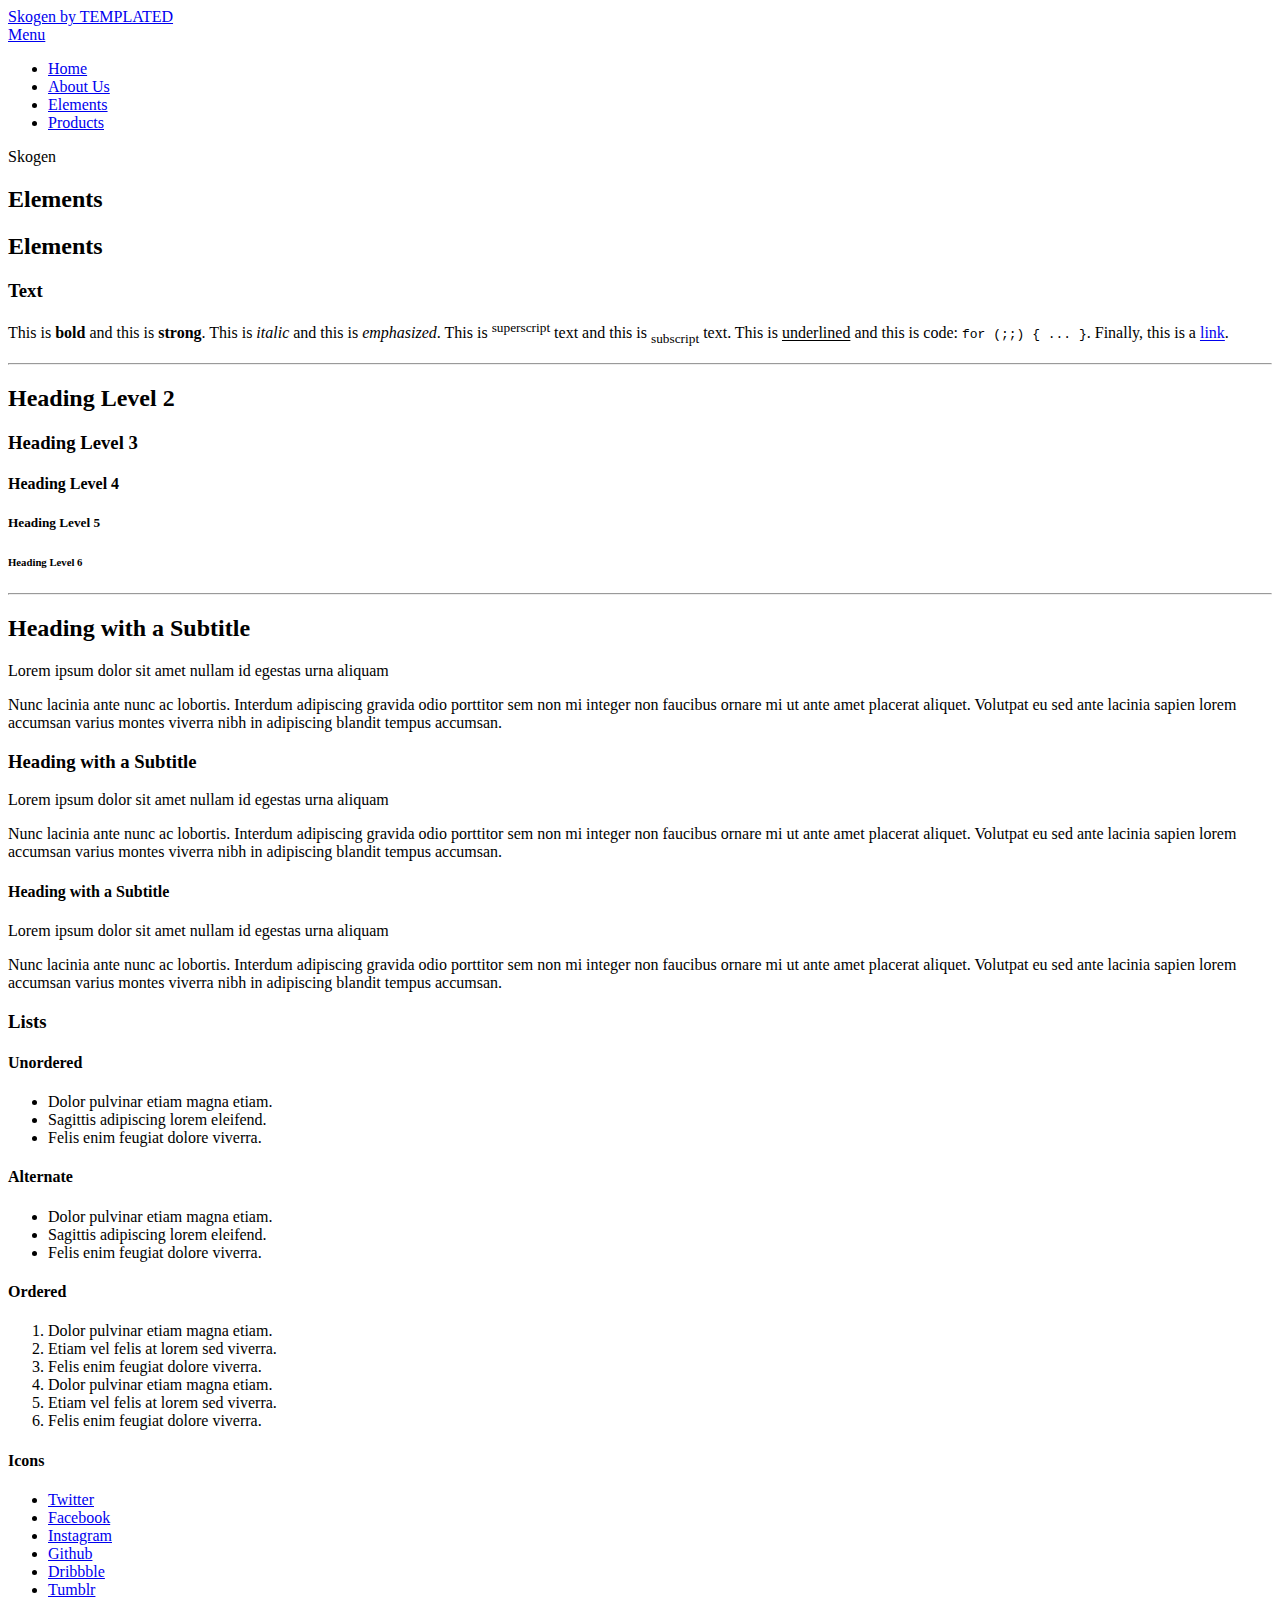
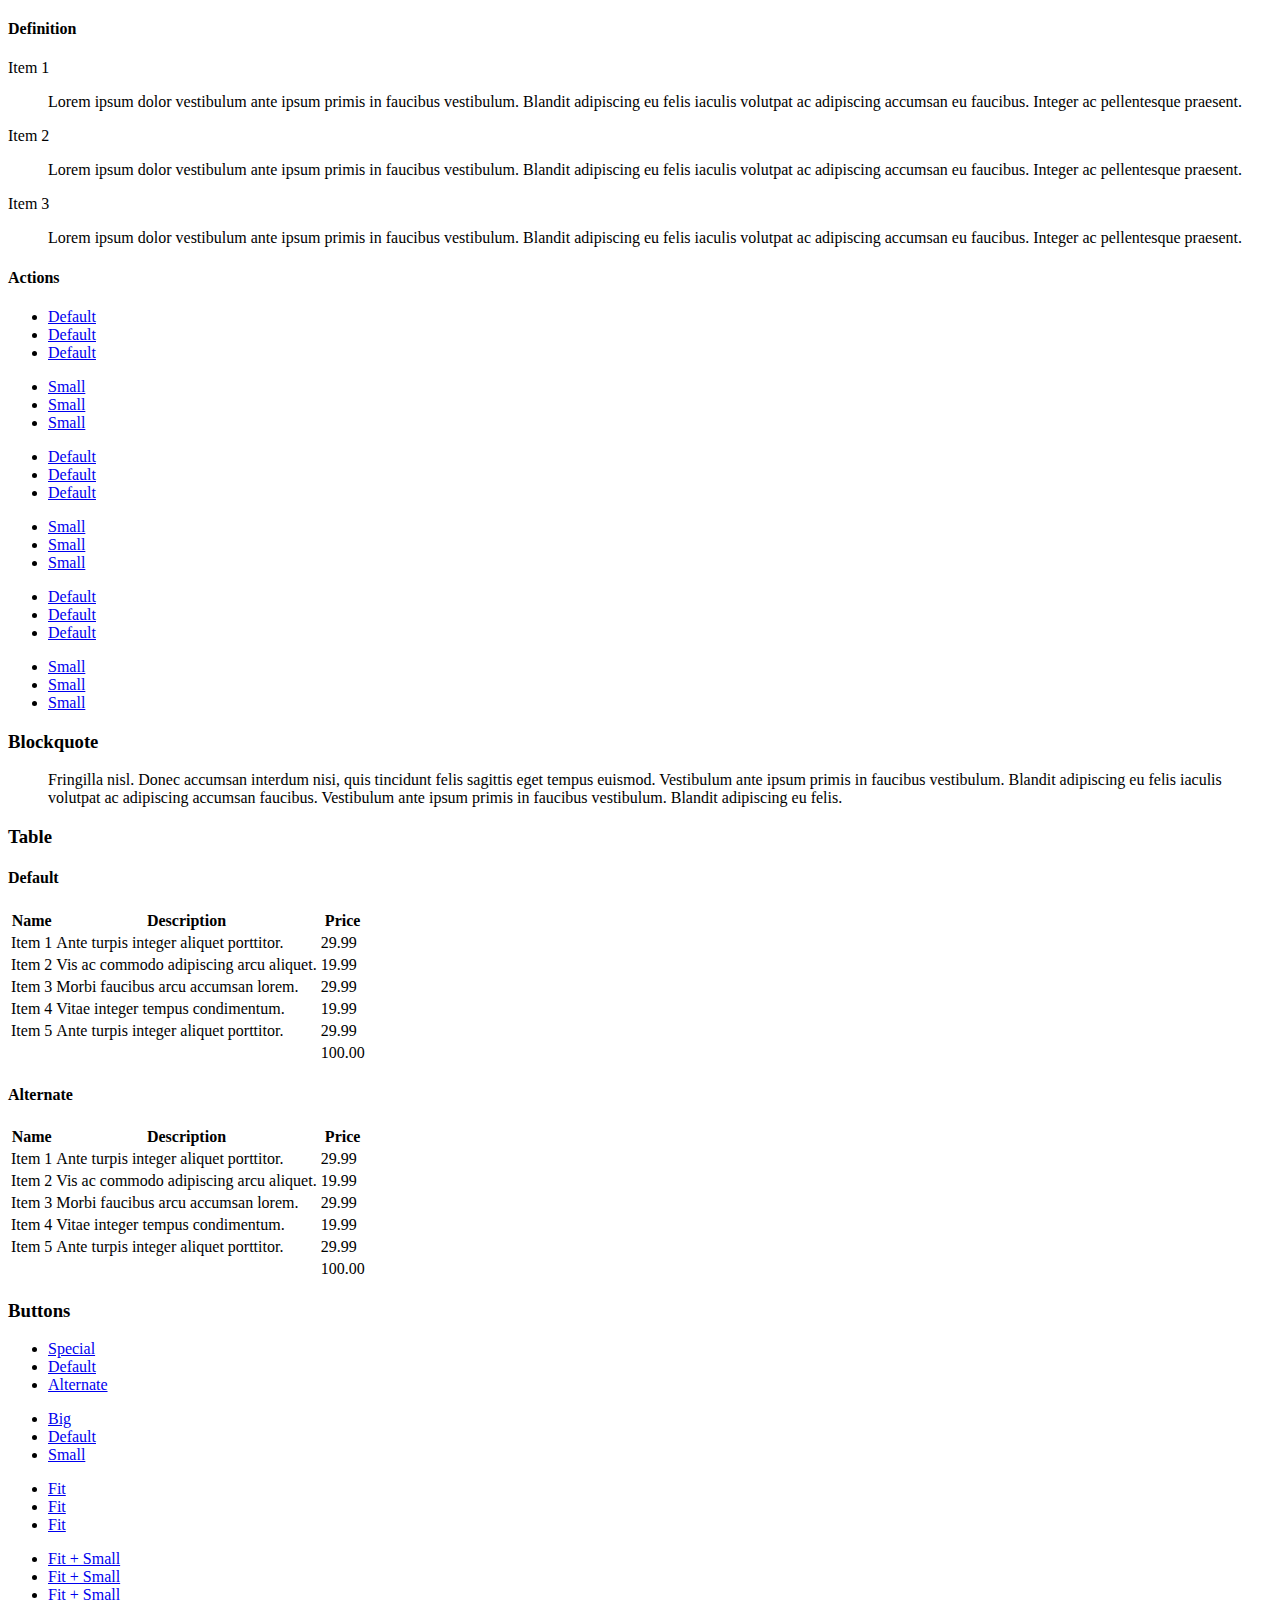
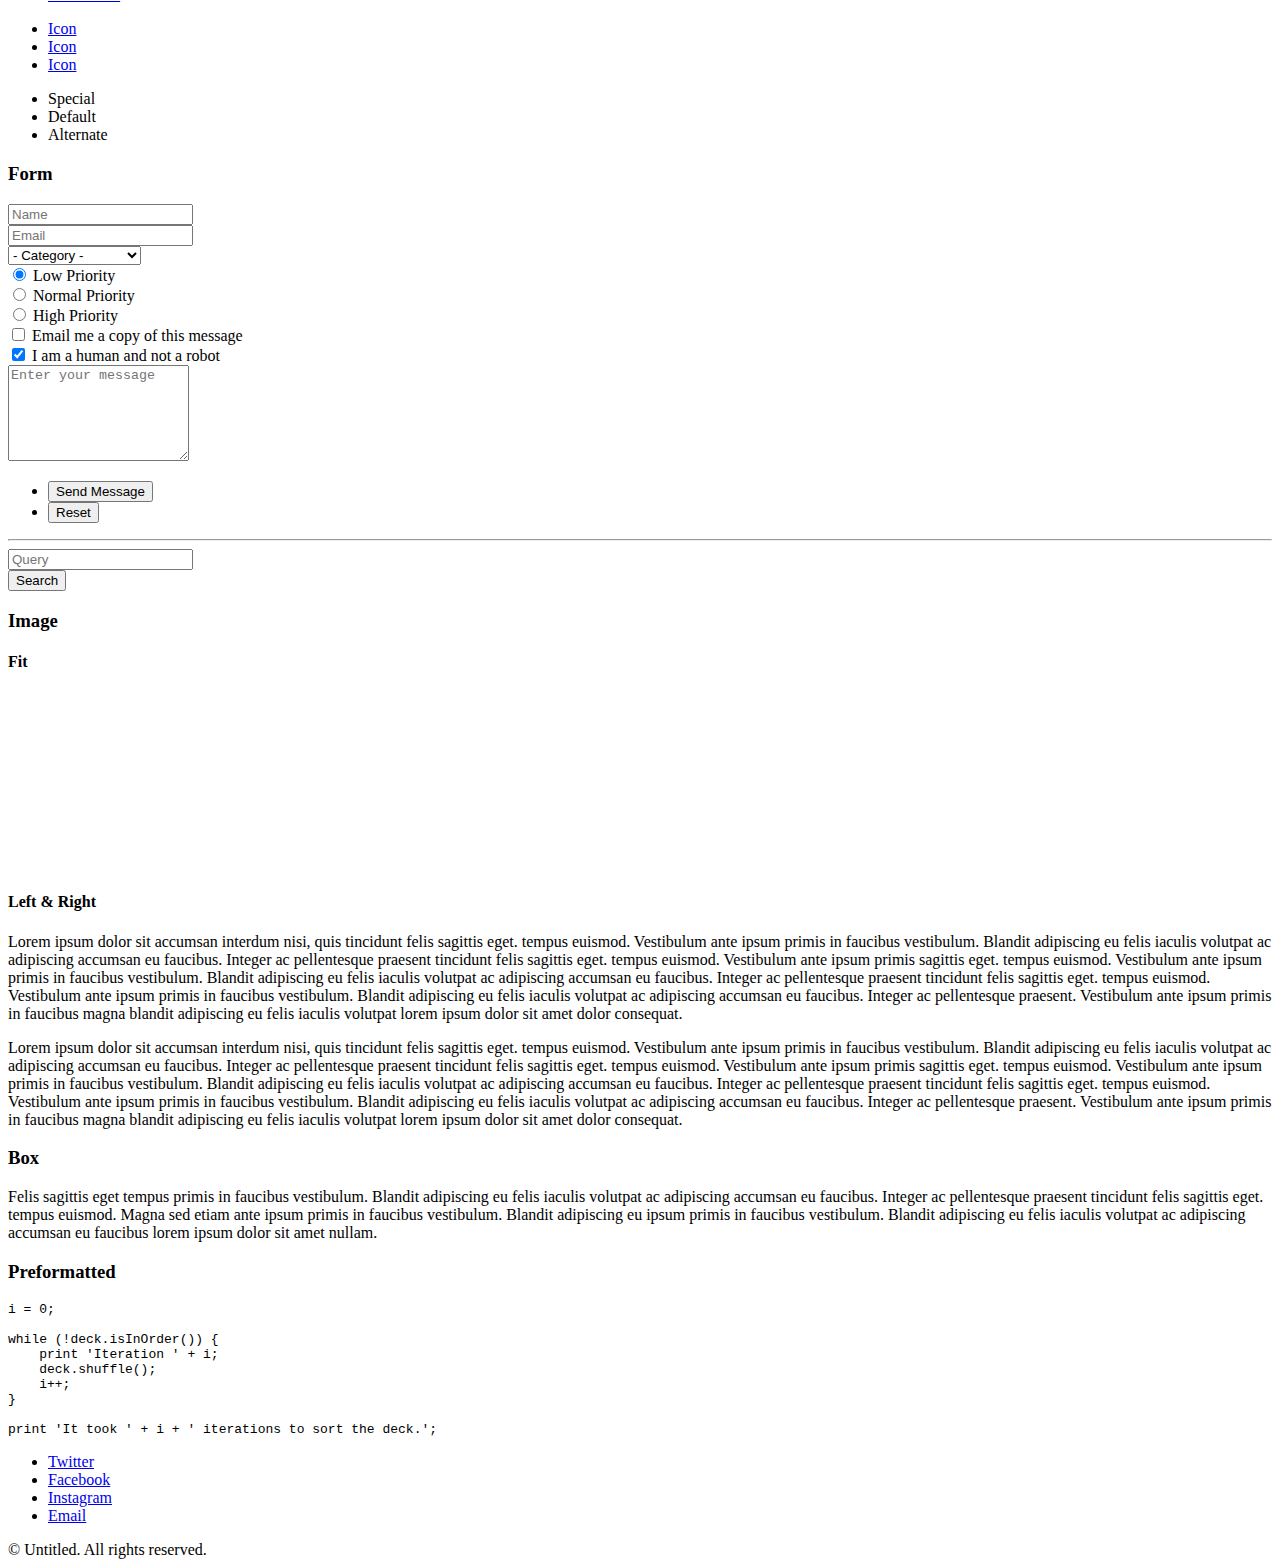
==== elements.html @ 402d73d9 "Add files via upload" ====
<!DOCTYPE HTML>

<html>
	<head>
		<title>Elements</title>
		<meta charset="utf-8" />
		<meta name="viewport" content="width=device-width, initial-scale=1" />
		<link rel="stylesheet" href="assets/css/main.css" />
	</head>
	<body class="subpage">

		<!-- Header -->
			<header id="header">
				<div class="logo"><a href="myFunSite.html">Skogen <span>by TEMPLATED</span></a></div>
				<a href="#menu">Menu</a>
			</header>

		<!-- Nav -->
		<nav id="menu">
			<ul class="links">
				<li><a href="myFunSite.html">Home</a></li>
				<li><a href="generic.html">About Us</a></li>
				<li><a href="elements.html">Elements</a></li>
				<li><a href="Products.html">Products</a></li>
			</ul>
		</nav>

		<!-- One -->
			<section id="One" class="wrapper style3">
				<div class="inner">
					<header class="align-center">
						<p>Skogen</p>
						<h2>Elements</h2>
					</header>
				</div>
			</section>

		<!-- Main -->
			<div id="main" class="container">

				<!-- Elements -->
					<h2 id="elements">Elements</h2>
					<div class="row 200%">
						<div class="6u 12u$(medium)">

							<!-- Text stuff -->
								<h3>Text</h3>
								<p>This is <b>bold</b> and this is <strong>strong</strong>. This is <i>italic</i> and this is <em>emphasized</em>.
								This is <sup>superscript</sup> text and this is <sub>subscript</sub> text.
								This is <u>underlined</u> and this is code: <code>for (;;) { ... }</code>.
								Finally, this is a <a href="#">link</a>.</p>
								<hr />
								<h2>Heading Level 2</h2>
								<h3>Heading Level 3</h3>
								<h4>Heading Level 4</h4>
								<h5>Heading Level 5</h5>
								<h6>Heading Level 6</h6>
								<hr />
								<header>
									<h2>Heading with a Subtitle</h2>
									<p>Lorem ipsum dolor sit amet nullam id egestas urna aliquam</p>
								</header>
								<p>Nunc lacinia ante nunc ac lobortis. Interdum adipiscing gravida odio porttitor sem non mi integer non faucibus ornare mi ut ante amet placerat aliquet. Volutpat eu sed ante lacinia sapien lorem accumsan varius montes viverra nibh in adipiscing blandit tempus accumsan.</p>
								<header>
									<h3>Heading with a Subtitle</h3>
									<p>Lorem ipsum dolor sit amet nullam id egestas urna aliquam</p>
								</header>
								<p>Nunc lacinia ante nunc ac lobortis. Interdum adipiscing gravida odio porttitor sem non mi integer non faucibus ornare mi ut ante amet placerat aliquet. Volutpat eu sed ante lacinia sapien lorem accumsan varius montes viverra nibh in adipiscing blandit tempus accumsan.</p>
								<header>
									<h4>Heading with a Subtitle</h4>
									<p>Lorem ipsum dolor sit amet nullam id egestas urna aliquam</p>
								</header>
								<p>Nunc lacinia ante nunc ac lobortis. Interdum adipiscing gravida odio porttitor sem non mi integer non faucibus ornare mi ut ante amet placerat aliquet. Volutpat eu sed ante lacinia sapien lorem accumsan varius montes viverra nibh in adipiscing blandit tempus accumsan.</p>

							<!-- Lists -->
								<h3>Lists</h3>
								<div class="row">
									<div class="6u 12u$(small)">

										<h4>Unordered</h4>
										<ul>
											<li>Dolor pulvinar etiam magna etiam.</li>
											<li>Sagittis adipiscing lorem eleifend.</li>
											<li>Felis enim feugiat dolore viverra.</li>
										</ul>

										<h4>Alternate</h4>
										<ul class="alt">
											<li>Dolor pulvinar etiam magna etiam.</li>
											<li>Sagittis adipiscing lorem eleifend.</li>
											<li>Felis enim feugiat dolore viverra.</li>
										</ul>

									</div>
									<div class="6u$ 12u$(small)">

										<h4>Ordered</h4>
										<ol>
											<li>Dolor pulvinar etiam magna etiam.</li>
											<li>Etiam vel felis at lorem sed viverra.</li>
											<li>Felis enim feugiat dolore viverra.</li>
											<li>Dolor pulvinar etiam magna etiam.</li>
											<li>Etiam vel felis at lorem sed viverra.</li>
											<li>Felis enim feugiat dolore viverra.</li>
										</ol>

										<h4>Icons</h4>
										<ul class="icons">
											<li><a href="#" class="icon fa-twitter"><span class="label">Twitter</span></a></li>
											<li><a href="#" class="icon fa-facebook"><span class="label">Facebook</span></a></li>
											<li><a href="#" class="icon fa-instagram"><span class="label">Instagram</span></a></li>
											<li><a href="#" class="icon fa-github"><span class="label">Github</span></a></li>
											<li><a href="#" class="icon fa-dribbble"><span class="label">Dribbble</span></a></li>
											<li><a href="#" class="icon fa-tumblr"><span class="label">Tumblr</span></a></li>
										</ul>

									</div>
								</div>
								<h4>Definition</h4>
								<dl>
									<dt>Item 1</dt>
									<dd>
										<p>Lorem ipsum dolor vestibulum ante ipsum primis in faucibus vestibulum. Blandit adipiscing eu felis iaculis volutpat ac adipiscing accumsan eu faucibus. Integer ac pellentesque praesent.</p>
									</dd>
									<dt>Item 2</dt>
									<dd>
										<p>Lorem ipsum dolor vestibulum ante ipsum primis in faucibus vestibulum. Blandit adipiscing eu felis iaculis volutpat ac adipiscing accumsan eu faucibus. Integer ac pellentesque praesent.</p>
									</dd>
									<dt>Item 3</dt>
									<dd>
										<p>Lorem ipsum dolor vestibulum ante ipsum primis in faucibus vestibulum. Blandit adipiscing eu felis iaculis volutpat ac adipiscing accumsan eu faucibus. Integer ac pellentesque praesent.</p>
									</dd>
								</dl>

								<h4>Actions</h4>
								<ul class="actions">
									<li><a href="#" class="button special">Default</a></li>
									<li><a href="#" class="button">Default</a></li>
									<li><a href="#" class="button alt">Default</a></li>
								</ul>
								<ul class="actions small">
									<li><a href="#" class="button special small">Small</a></li>
									<li><a href="#" class="button small">Small</a></li>
									<li><a href="#" class="button alt small">Small</a></li>
								</ul>
								<div class="row">
									<div class="3u 12u$(small)">
										<ul class="actions vertical">
											<li><a href="#" class="button special">Default</a></li>
											<li><a href="#" class="button">Default</a></li>
											<li><a href="#" class="button alt">Default</a></li>
										</ul>
									</div>
									<div class="3u 12u$(small)">
										<ul class="actions vertical small">
											<li><a href="#" class="button special small">Small</a></li>
											<li><a href="#" class="button small">Small</a></li>
											<li><a href="#" class="button alt small">Small</a></li>
										</ul>
									</div>
									<div class="3u 12u$(small)">
										<ul class="actions vertical">
											<li><a href="#" class="button special fit">Default</a></li>
											<li><a href="#" class="button fit">Default</a></li>
											<li><a href="#" class="button alt fit">Default</a></li>
										</ul>
									</div>
									<div class="3u$ 12u$(small)">
										<ul class="actions vertical small">
											<li><a href="#" class="button special small fit">Small</a></li>
											<li><a href="#" class="button small fit">Small</a></li>
											<li><a href="#" class="button alt small fit">Small</a></li>
										</ul>
									</div>
								</div>

							<!-- Blockquote -->
								<h3>Blockquote</h3>
								<blockquote>Fringilla nisl. Donec accumsan interdum nisi, quis tincidunt felis sagittis eget tempus euismod. Vestibulum ante ipsum primis in faucibus vestibulum. Blandit adipiscing eu felis iaculis volutpat ac adipiscing accumsan faucibus. Vestibulum ante ipsum primis in faucibus vestibulum. Blandit adipiscing eu felis.</blockquote>

							<!-- Table -->
								<h3>Table</h3>

								<h4>Default</h4>
								<div class="table-wrapper">
									<table>
										<thead>
											<tr>
												<th>Name</th>
												<th>Description</th>
												<th>Price</th>
											</tr>
										</thead>
										<tbody>
											<tr>
												<td>Item 1</td>
												<td>Ante turpis integer aliquet porttitor.</td>
												<td>29.99</td>
											</tr>
											<tr>
												<td>Item 2</td>
												<td>Vis ac commodo adipiscing arcu aliquet.</td>
												<td>19.99</td>
											</tr>
											<tr>
												<td>Item 3</td>
												<td> Morbi faucibus arcu accumsan lorem.</td>
												<td>29.99</td>
											</tr>
											<tr>
												<td>Item 4</td>
												<td>Vitae integer tempus condimentum.</td>
												<td>19.99</td>
											</tr>
											<tr>
												<td>Item 5</td>
												<td>Ante turpis integer aliquet porttitor.</td>
												<td>29.99</td>
											</tr>
										</tbody>
										<tfoot>
											<tr>
												<td colspan="2"></td>
												<td>100.00</td>
											</tr>
										</tfoot>
									</table>
								</div>

								<h4>Alternate</h4>
								<div class="table-wrapper">
									<table class="alt">
										<thead>
											<tr>
												<th>Name</th>
												<th>Description</th>
												<th>Price</th>
											</tr>
										</thead>
										<tbody>
											<tr>
												<td>Item 1</td>
												<td>Ante turpis integer aliquet porttitor.</td>
												<td>29.99</td>
											</tr>
											<tr>
												<td>Item 2</td>
												<td>Vis ac commodo adipiscing arcu aliquet.</td>
												<td>19.99</td>
											</tr>
											<tr>
												<td>Item 3</td>
												<td> Morbi faucibus arcu accumsan lorem.</td>
												<td>29.99</td>
											</tr>
											<tr>
												<td>Item 4</td>
												<td>Vitae integer tempus condimentum.</td>
												<td>19.99</td>
											</tr>
											<tr>
												<td>Item 5</td>
												<td>Ante turpis integer aliquet porttitor.</td>
												<td>29.99</td>
											</tr>
										</tbody>
										<tfoot>
											<tr>
												<td colspan="2"></td>
												<td>100.00</td>
											</tr>
										</tfoot>
									</table>
								</div>

						</div>
						<div class="6u$ 12u$(medium)">

							<!-- Buttons -->
								<h3>Buttons</h3>
								<ul class="actions">
									<li><a href="#" class="button special">Special</a></li>
									<li><a href="#" class="button">Default</a></li>
									<li><a href="#" class="button alt">Alternate</a></li>
								</ul>
								<ul class="actions">
									<li><a href="#" class="button special big">Big</a></li>
									<li><a href="#" class="button">Default</a></li>
									<li><a href="#" class="button alt small">Small</a></li>
								</ul>
								<ul class="actions fit">
									<li><a href="#" class="button special fit">Fit</a></li>
									<li><a href="#" class="button fit">Fit</a></li>
									<li><a href="#" class="button alt fit">Fit</a></li>
								</ul>
								<ul class="actions fit small">
									<li><a href="#" class="button special fit small">Fit + Small</a></li>
									<li><a href="#" class="button fit small">Fit + Small</a></li>
									<li><a href="#" class="button alt fit small">Fit + Small</a></li>
								</ul>
								<ul class="actions">
									<li><a href="#" class="button special icon fa-search">Icon</a></li>
									<li><a href="#" class="button icon fa-download">Icon</a></li>
									<li><a href="#" class="button alt icon fa-check">Icon</a></li>
								</ul>
								<ul class="actions">
									<li><span class="button special disabled">Special</span></li>
									<li><span class="button disabled">Default</span></li>
									<li><span class="button alt disabled">Alternate</span></li>
								</ul>

							<!-- Form -->
								<h3>Form</h3>

								<form method="post" action="#">
									<div class="row uniform">
										<div class="6u 12u$(xsmall)">
											<input type="text" name="name" id="name" value="" placeholder="Name" />
										</div>
										<div class="6u$ 12u$(xsmall)">
											<input type="email" name="email" id="email" value="" placeholder="Email" />
										</div>
										<!-- Break -->
										<div class="12u$">
											<div class="select-wrapper">
												<select name="category" id="category">
													<option value="">- Category -</option>
													<option value="1">Manufacturing</option>
													<option value="1">Shipping</option>
													<option value="1">Administration</option>
													<option value="1">Human Resources</option>
												</select>
											</div>
										</div>
										<!-- Break -->
										<div class="4u 12u$(small)">
											<input type="radio" id="priority-low" name="priority" checked>
											<label for="priority-low">Low Priority</label>
										</div>
										<div class="4u 12u$(small)">
											<input type="radio" id="priority-normal" name="priority">
											<label for="priority-normal">Normal Priority</label>
										</div>
										<div class="4u$ 12u$(small)">
											<input type="radio" id="priority-high" name="priority">
											<label for="priority-high">High Priority</label>
										</div>
										<!-- Break -->
										<div class="6u 12u$(small)">
											<input type="checkbox" id="copy" name="copy">
											<label for="copy">Email me a copy of this message</label>
										</div>
										<div class="6u$ 12u$(small)">
											<input type="checkbox" id="human" name="human" checked>
											<label for="human">I am a human and not a robot</label>
										</div>
										<!-- Break -->
										<div class="12u$">
											<textarea name="message" id="message" placeholder="Enter your message" rows="6"></textarea>
										</div>
										<!-- Break -->
										<div class="12u$">
											<ul class="actions">
												<li><input type="submit" value="Send Message" /></li>
												<li><input type="reset" value="Reset" class="alt" /></li>
											</ul>
										</div>
									</div>
								</form>

								<hr />

								<form method="post" action="#">
									<div class="row uniform">
										<div class="9u 12u$(small)">
											<input type="text" name="query" id="query" value="" placeholder="Query" />
										</div>
										<div class="3u$ 12u$(small)">
											<input type="submit" value="Search" class="fit" />
										</div>
									</div>
								</form>

							<!-- Image -->
								<h3>Image</h3>

								<h4>Fit</h4>
								<span class="image fit"><img src="images/pic01.jpg" alt="" /></span>
								<div class="box alt">
									<div class="row 50% uniform">
										<div class="4u"><span class="image fit"><img src="images/pic01.jpg" alt="" /></span></div>
										<div class="4u"><span class="image fit"><img src="images/pic01.jpg" alt="" /></span></div>
										<div class="4u$"><span class="image fit"><img src="images/pic01.jpg" alt="" /></span></div>
										<!-- Break -->
										<div class="4u"><span class="image fit"><img src="images/pic01.jpg" alt="" /></span></div>
										<div class="4u"><span class="image fit"><img src="images/pic01.jpg" alt="" /></span></div>
										<div class="4u$"><span class="image fit"><img src="images/pic01.jpg" alt="" /></span></div>
										<!-- Break -->
										<div class="4u"><span class="image fit"><img src="images/pic01.jpg" alt="" /></span></div>
										<div class="4u"><span class="image fit"><img src="images/pic01.jpg" alt="" /></span></div>
										<div class="4u$"><span class="image fit"><img src="images/pic01.jpg" alt="" /></span></div>
									</div>
								</div>

								<h4>Left &amp; Right</h4>
								<p><span class="image left"><img src="images/pic02.jpg" alt="" /></span>Lorem ipsum dolor sit accumsan interdum nisi, quis tincidunt felis sagittis eget. tempus euismod. Vestibulum ante ipsum primis in faucibus vestibulum. Blandit adipiscing eu felis iaculis volutpat ac adipiscing accumsan eu faucibus. Integer ac pellentesque praesent tincidunt felis sagittis eget. tempus euismod. Vestibulum ante ipsum primis sagittis eget. tempus euismod. Vestibulum ante ipsum primis in faucibus vestibulum. Blandit adipiscing eu felis iaculis volutpat ac adipiscing accumsan eu faucibus. Integer ac pellentesque praesent tincidunt felis sagittis eget. tempus euismod. Vestibulum ante ipsum primis in faucibus vestibulum. Blandit adipiscing eu felis iaculis volutpat ac adipiscing accumsan eu faucibus. Integer ac pellentesque praesent. Vestibulum ante ipsum primis in faucibus magna blandit adipiscing eu felis iaculis volutpat lorem ipsum dolor sit amet dolor consequat.</p>
								<p><span class="image right"><img src="images/pic02.jpg" alt="" /></span>Lorem ipsum dolor sit accumsan interdum nisi, quis tincidunt felis sagittis eget. tempus euismod. Vestibulum ante ipsum primis in faucibus vestibulum. Blandit adipiscing eu felis iaculis volutpat ac adipiscing accumsan eu faucibus. Integer ac pellentesque praesent tincidunt felis sagittis eget. tempus euismod. Vestibulum ante ipsum primis sagittis eget. tempus euismod. Vestibulum ante ipsum primis in faucibus vestibulum. Blandit adipiscing eu felis iaculis volutpat ac adipiscing accumsan eu faucibus. Integer ac pellentesque praesent tincidunt felis sagittis eget. tempus euismod. Vestibulum ante ipsum primis in faucibus vestibulum. Blandit adipiscing eu felis iaculis volutpat ac adipiscing accumsan eu faucibus. Integer ac pellentesque praesent. Vestibulum ante ipsum primis in faucibus magna blandit adipiscing eu felis iaculis volutpat lorem ipsum dolor sit amet dolor consequat.</p>

							<!-- Box -->
								<h3>Box</h3>
								<div class="box">
									<p>Felis sagittis eget tempus primis in faucibus vestibulum. Blandit adipiscing eu felis iaculis volutpat ac adipiscing accumsan eu faucibus. Integer ac pellentesque praesent tincidunt felis sagittis eget. tempus euismod. Magna sed etiam ante ipsum primis in faucibus vestibulum. Blandit adipiscing eu ipsum primis in faucibus vestibulum. Blandit adipiscing eu felis iaculis volutpat ac adipiscing accumsan eu faucibus lorem ipsum dolor sit amet nullam.</p>
								</div>

							<!-- Preformatted Code -->
								<h3>Preformatted</h3>
								<pre><code>i = 0;

while (!deck.isInOrder()) {
    print 'Iteration ' + i;
    deck.shuffle();
    i++;
}

print 'It took ' + i + ' iterations to sort the deck.';
</code></pre>

						</div>
					</div>

			</div>

		<!-- Footer -->
			<footer id="footer">
				<div class="container">
					<ul class="icons">
						<li><a href="#" class="icon fa-twitter"><span class="label">Twitter</span></a></li>
						<li><a href="#" class="icon fa-facebook"><span class="label">Facebook</span></a></li>
						<li><a href="#" class="icon fa-instagram"><span class="label">Instagram</span></a></li>
						<li><a href="#" class="icon fa-envelope-o"><span class="label">Email</span></a></li>
					</ul>
				</div>
				<div class="copyright">
					&copy; Untitled. All rights reserved.
				</div>
			</footer>

		<!-- Scripts -->
			<script src="assets/js/jquery.min.js"></script>
			<script src="assets/js/jquery.scrollex.min.js"></script>
			<script src="assets/js/skel.min.js"></script>
			<script src="assets/js/util.js"></script>
			<script src="assets/js/main.js"></script>

	</body>
</html>
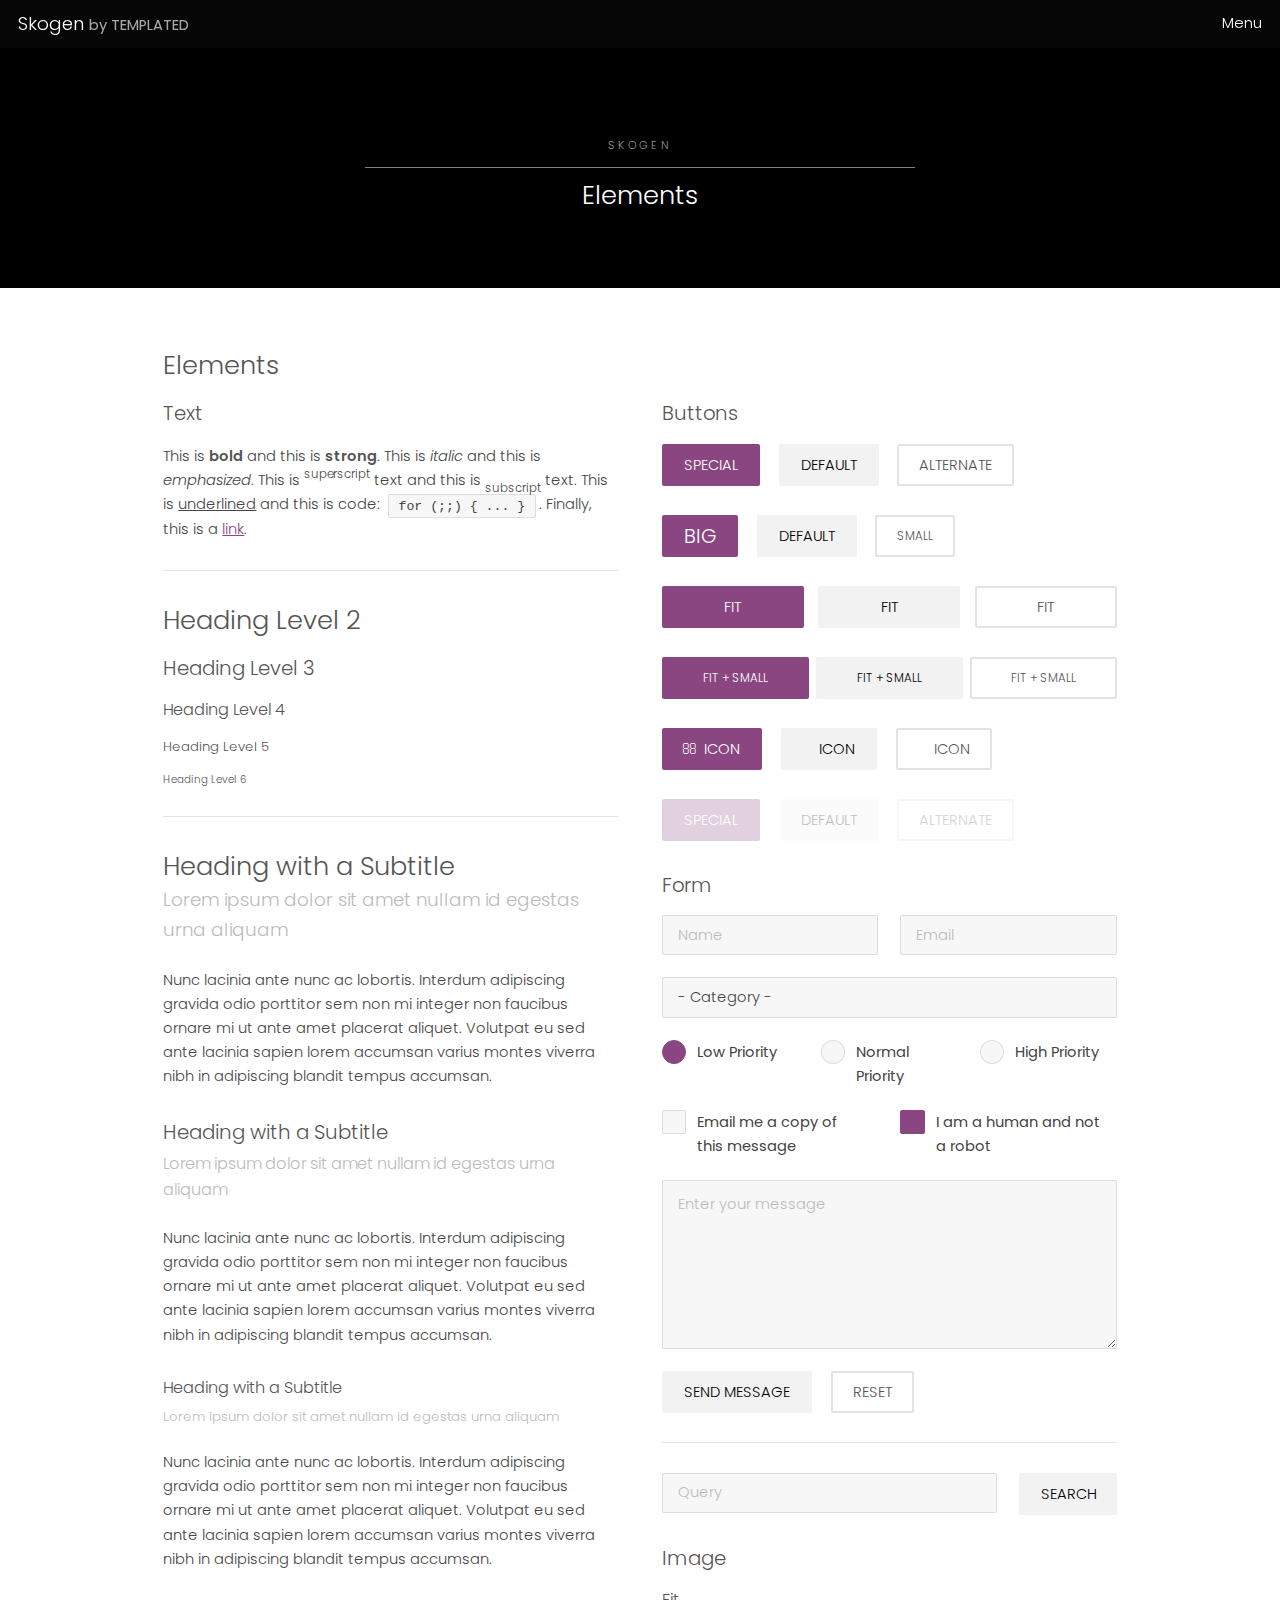
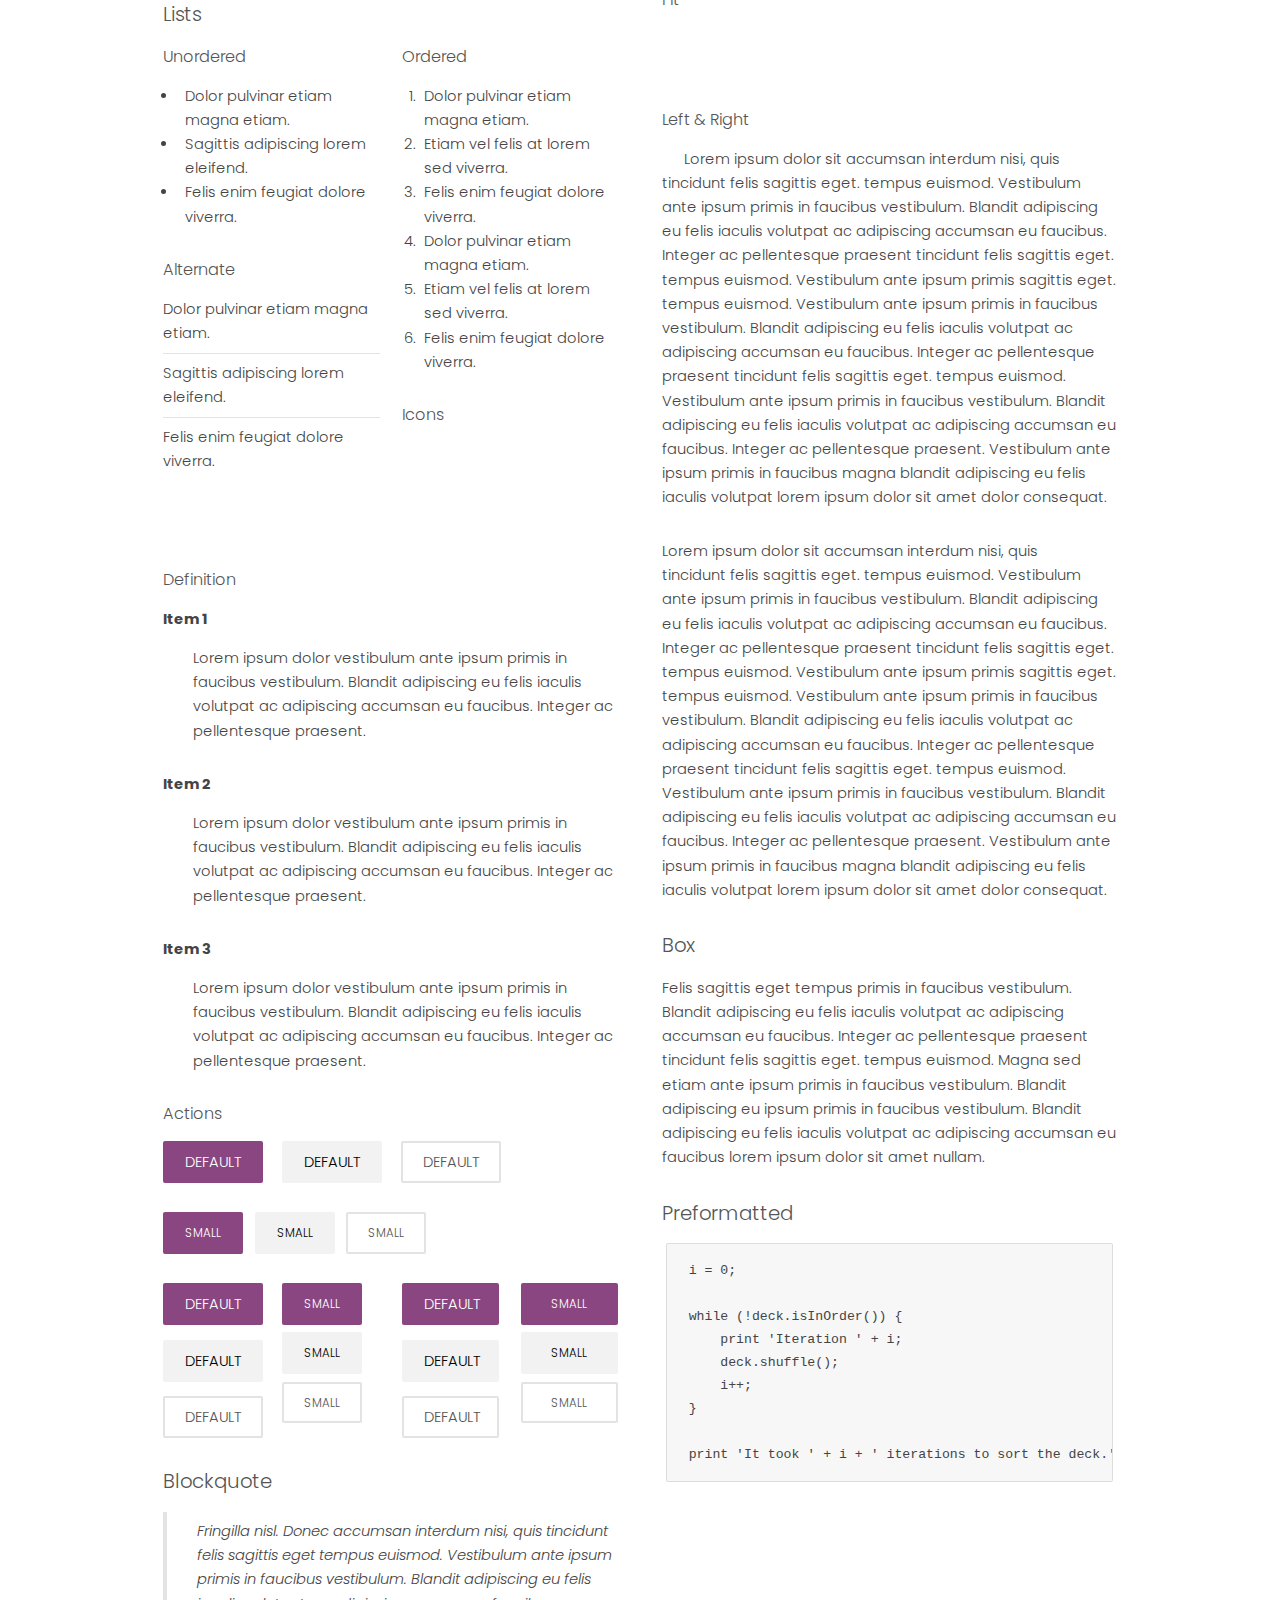
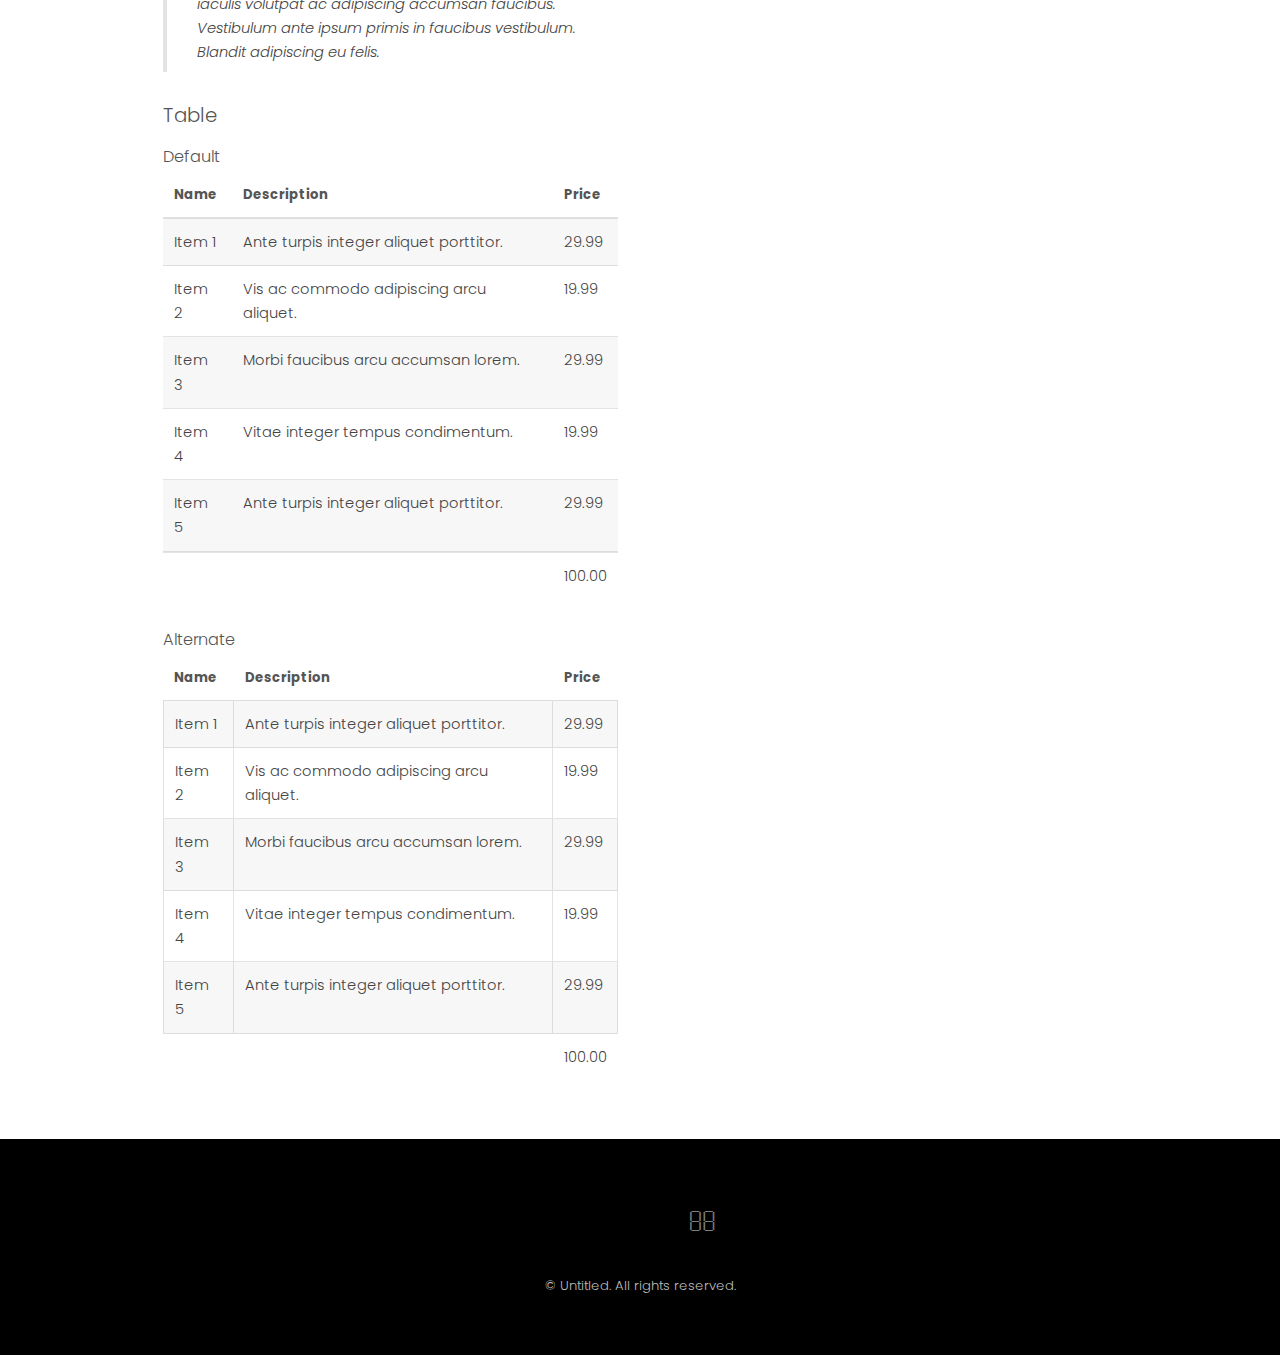
==== commit 86728257: "Update elements.html" ====
--- a/elements.html
+++ b/elements.html
@@ -5,7 +5,7 @@
 		<title>Elements</title>
 		<meta charset="utf-8" />
 		<meta name="viewport" content="width=device-width, initial-scale=1" />
-		<link rel="stylesheet" href="assets/css/main.css" />
+		<link rel="stylesheet" href="main.css" />
 	</head>
 	<body class="subpage">
 
@@ -453,4 +453,4 @@
 			<script src="assets/js/main.js"></script>
 
 	</body>
-</html>+</html>
--- a/main.css
+++ b/main.css
@@ -0,0 +1,4312 @@
+@charset "UTF-8";
+@import url(font-awesome.min.css);
+@import url("https://fonts.googleapis.com/css?family=Poppins:300,400,500,600,700");
+
+/*
+	Hielo by TEMPLATED
+	templated.co @templatedco
+	Released for free under the Creative Commons Attribution 3.0 license (templated.co/license)
+*/
+
+/* Reset */
+
+	html, body, div, span, applet, object, iframe, h1, h2, h3, h4, h5, h6, p, blockquote, pre, a, abbr, acronym, address, big, cite, code, del, dfn, em, img, ins, kbd, q, s, samp, small, strike, strong, sub, sup, tt, var, b, u, i, center, dl, dt, dd, ol, ul, li, fieldset, form, label, legend, table, caption, tbody, tfoot, thead, tr, th, td, article, aside, canvas, details, embed, figure, figcaption, footer, header, hgroup, menu, nav, output, ruby, section, summary, time, mark, audio, video {
+		margin: 0;
+		padding: 0;
+		border: 0;
+		font-size: 100%;
+		font: inherit;
+		vertical-align: baseline;
+	}
+
+	article, aside, details, figcaption, figure, footer, header, hgroup, menu, nav, section {
+		display: block;
+	}
+
+	body {
+		line-height: 1;
+	}
+
+	ol, ul {
+		list-style: none;
+	}
+
+	blockquote, q {
+		quotes: none;
+	}
+
+	blockquote:before, blockquote:after, q:before, q:after {
+		content: '';
+		content: none;
+	}
+
+	table {
+		border-collapse: collapse;
+		border-spacing: 0;
+	}
+
+	body {
+		-webkit-text-size-adjust: none;
+	}
+
+/* Box Model */
+
+	*, *:before, *:after {
+		-moz-box-sizing: border-box;
+		-webkit-box-sizing: border-box;
+		box-sizing: border-box;
+	}
+
+/* Containers */
+
+	.container {
+		margin-left: auto;
+		margin-right: auto;
+	}
+
+	.container.\31 25\25 {
+		width: 100%;
+		max-width: 100rem;
+		min-width: 80rem;
+	}
+
+	.container.\37 5\25 {
+		width: 60rem;
+	}
+
+	.container.\35 0\25 {
+		width: 40rem;
+	}
+
+	.container.\32 5\25 {
+		width: 20rem;
+	}
+
+	.container {
+		width: 80rem;
+	}
+
+	@media screen and (max-width: 1680px) {
+
+		.container.\31 25\25 {
+			width: 100%;
+			max-width: 100rem;
+			min-width: 80rem;
+		}
+
+		.container.\37 5\25 {
+			width: 60rem;
+		}
+
+		.container.\35 0\25 {
+			width: 40rem;
+		}
+
+		.container.\32 5\25 {
+			width: 20rem;
+		}
+
+		.container {
+			width: 80rem;
+		}
+
+	}
+
+	@media screen and (max-width: 1280px) {
+
+		.container.\31 25\25 {
+			width: 100%;
+			max-width: 81.25rem;
+			min-width: 65rem;
+		}
+
+		.container.\37 5\25 {
+			width: 48.75rem;
+		}
+
+		.container.\35 0\25 {
+			width: 32.5rem;
+		}
+
+		.container.\32 5\25 {
+			width: 16.25rem;
+		}
+
+		.container {
+			width: 65rem;
+		}
+
+	}
+
+	@media screen and (max-width: 980px) {
+
+		.container.\31 25\25 {
+			width: 100%;
+			max-width: 112.5%;
+			min-width: 90%;
+		}
+
+		.container.\37 5\25 {
+			width: 67.5%;
+		}
+
+		.container.\35 0\25 {
+			width: 45%;
+		}
+
+		.container.\32 5\25 {
+			width: 22.5%;
+		}
+
+		.container {
+			width: 90%;
+		}
+
+	}
+
+	@media screen and (max-width: 736px) {
+
+		.container.\31 25\25 {
+			width: 100%;
+			max-width: 112.5%;
+			min-width: 90%;
+		}
+
+		.container.\37 5\25 {
+			width: 67.5%;
+		}
+
+		.container.\35 0\25 {
+			width: 45%;
+		}
+
+		.container.\32 5\25 {
+			width: 22.5%;
+		}
+
+		.container {
+			width: 90% !important;
+		}
+
+	}
+
+	@media screen and (max-width: 480px) {
+
+		.container.\31 25\25 {
+			width: 100%;
+			max-width: 112.5%;
+			min-width: 90%;
+		}
+
+		.container.\37 5\25 {
+			width: 67.5%;
+		}
+
+		.container.\35 0\25 {
+			width: 45%;
+		}
+
+		.container.\32 5\25 {
+			width: 22.5%;
+		}
+
+		.container {
+			width: 90% !important;
+		}
+
+	}
+
+/* Grid */
+
+	.row {
+		border-bottom: solid 1px transparent;
+		-moz-box-sizing: border-box;
+		-webkit-box-sizing: border-box;
+		box-sizing: border-box;
+	}
+
+	.row > * {
+		float: left;
+		-moz-box-sizing: border-box;
+		-webkit-box-sizing: border-box;
+		box-sizing: border-box;
+	}
+
+	.row:after, .row:before {
+		content: '';
+		display: block;
+		clear: both;
+		height: 0;
+	}
+
+	.row.uniform > * > :first-child {
+		margin-top: 0;
+	}
+
+	.row.uniform > * > :last-child {
+		margin-bottom: 0;
+	}
+
+	.row.\30 \25 > * {
+		padding: 0 0 0 0rem;
+	}
+
+	.row.\30 \25 {
+		margin: 0 0 -1px 0rem;
+	}
+
+	.row.uniform.\30 \25 > * {
+		padding: 0rem 0 0 0rem;
+	}
+
+	.row.uniform.\30 \25 {
+		margin: 0rem 0 -1px 0rem;
+	}
+
+	.row > * {
+		padding: 0 0 0 2rem;
+	}
+
+	.row {
+		margin: 0 0 -1px -2rem;
+	}
+
+	.row.uniform > * {
+		padding: 2rem 0 0 2rem;
+	}
+
+	.row.uniform {
+		margin: -2rem 0 -1px -2rem;
+	}
+
+	.row.\32 00\25 > * {
+		padding: 0 0 0 4rem;
+	}
+
+	.row.\32 00\25 {
+		margin: 0 0 -1px -4rem;
+	}
+
+	.row.uniform.\32 00\25 > * {
+		padding: 4rem 0 0 4rem;
+	}
+
+	.row.uniform.\32 00\25 {
+		margin: -4rem 0 -1px -4rem;
+	}
+
+	.row.\31 50\25 > * {
+		padding: 0 0 0 3rem;
+	}
+
+	.row.\31 50\25 {
+		margin: 0 0 -1px -3rem;
+	}
+
+	.row.uniform.\31 50\25 > * {
+		padding: 3rem 0 0 3rem;
+	}
+
+	.row.uniform.\31 50\25 {
+		margin: -3rem 0 -1px -3rem;
+	}
+
+	.row.\35 0\25 > * {
+		padding: 0 0 0 1rem;
+	}
+
+	.row.\35 0\25 {
+		margin: 0 0 -1px -1rem;
+	}
+
+	.row.uniform.\35 0\25 > * {
+		padding: 1rem 0 0 1rem;
+	}
+
+	.row.uniform.\35 0\25 {
+		margin: -1rem 0 -1px -1rem;
+	}
+
+	.row.\32 5\25 > * {
+		padding: 0 0 0 0.5rem;
+	}
+
+	.row.\32 5\25 {
+		margin: 0 0 -1px -0.5rem;
+	}
+
+	.row.uniform.\32 5\25 > * {
+		padding: 0.5rem 0 0 0.5rem;
+	}
+
+	.row.uniform.\32 5\25 {
+		margin: -0.5rem 0 -1px -0.5rem;
+	}
+
+	.\31 2u, .\31 2u\24 {
+		width: 100%;
+		clear: none;
+		margin-left: 0;
+	}
+
+	.\31 1u, .\31 1u\24 {
+		width: 91.6666666667%;
+		clear: none;
+		margin-left: 0;
+	}
+
+	.\31 0u, .\31 0u\24 {
+		width: 83.3333333333%;
+		clear: none;
+		margin-left: 0;
+	}
+
+	.\39 u, .\39 u\24 {
+		width: 75%;
+		clear: none;
+		margin-left: 0;
+	}
+
+	.\38 u, .\38 u\24 {
+		width: 66.6666666667%;
+		clear: none;
+		margin-left: 0;
+	}
+
+	.\37 u, .\37 u\24 {
+		width: 58.3333333333%;
+		clear: none;
+		margin-left: 0;
+	}
+
+	.\36 u, .\36 u\24 {
+		width: 50%;
+		clear: none;
+		margin-left: 0;
+	}
+
+	.\35 u, .\35 u\24 {
+		width: 41.6666666667%;
+		clear: none;
+		margin-left: 0;
+	}
+
+	.\34 u, .\34 u\24 {
+		width: 33.3333333333%;
+		clear: none;
+		margin-left: 0;
+	}
+
+	.\33 u, .\33 u\24 {
+		width: 25%;
+		clear: none;
+		margin-left: 0;
+	}
+
+	.\32 u, .\32 u\24 {
+		width: 16.6666666667%;
+		clear: none;
+		margin-left: 0;
+	}
+
+	.\31 u, .\31 u\24 {
+		width: 8.3333333333%;
+		clear: none;
+		margin-left: 0;
+	}
+
+	.\31 2u\24 + *,
+	.\31 1u\24 + *,
+	.\31 0u\24 + *,
+	.\39 u\24 + *,
+	.\38 u\24 + *,
+	.\37 u\24 + *,
+	.\36 u\24 + *,
+	.\35 u\24 + *,
+	.\34 u\24 + *,
+	.\33 u\24 + *,
+	.\32 u\24 + *,
+	.\31 u\24 + * {
+		clear: left;
+	}
+
+	.\-11u {
+		margin-left: 91.66667%;
+	}
+
+	.\-10u {
+		margin-left: 83.33333%;
+	}
+
+	.\-9u {
+		margin-left: 75%;
+	}
+
+	.\-8u {
+		margin-left: 66.66667%;
+	}
+
+	.\-7u {
+		margin-left: 58.33333%;
+	}
+
+	.\-6u {
+		margin-left: 50%;
+	}
+
+	.\-5u {
+		margin-left: 41.66667%;
+	}
+
+	.\-4u {
+		margin-left: 33.33333%;
+	}
+
+	.\-3u {
+		margin-left: 25%;
+	}
+
+	.\-2u {
+		margin-left: 16.66667%;
+	}
+
+	.\-1u {
+		margin-left: 8.33333%;
+	}
+
+	@media screen and (max-width: 1680px) {
+
+		.row > * {
+			padding: 0 0 0 2rem;
+		}
+
+		.row {
+			margin: 0 0 -1px -2rem;
+		}
+
+		.row.uniform > * {
+			padding: 2rem 0 0 2rem;
+		}
+
+		.row.uniform {
+			margin: -2rem 0 -1px -2rem;
+		}
+
+		.row.\32 00\25 > * {
+			padding: 0 0 0 4rem;
+		}
+
+		.row.\32 00\25 {
+			margin: 0 0 -1px -4rem;
+		}
+
+		.row.uniform.\32 00\25 > * {
+			padding: 4rem 0 0 4rem;
+		}
+
+		.row.uniform.\32 00\25 {
+			margin: -4rem 0 -1px -4rem;
+		}
+
+		.row.\31 50\25 > * {
+			padding: 0 0 0 3rem;
+		}
+
+		.row.\31 50\25 {
+			margin: 0 0 -1px -3rem;
+		}
+
+		.row.uniform.\31 50\25 > * {
+			padding: 3rem 0 0 3rem;
+		}
+
+		.row.uniform.\31 50\25 {
+			margin: -3rem 0 -1px -3rem;
+		}
+
+		.row.\35 0\25 > * {
+			padding: 0 0 0 1rem;
+		}
+
+		.row.\35 0\25 {
+			margin: 0 0 -1px -1rem;
+		}
+
+		.row.uniform.\35 0\25 > * {
+			padding: 1rem 0 0 1rem;
+		}
+
+		.row.uniform.\35 0\25 {
+			margin: -1rem 0 -1px -1rem;
+		}
+
+		.row.\32 5\25 > * {
+			padding: 0 0 0 0.5rem;
+		}
+
+		.row.\32 5\25 {
+			margin: 0 0 -1px -0.5rem;
+		}
+
+		.row.uniform.\32 5\25 > * {
+			padding: 0.5rem 0 0 0.5rem;
+		}
+
+		.row.uniform.\32 5\25 {
+			margin: -0.5rem 0 -1px -0.5rem;
+		}
+
+		.\31 2u\28xlarge\29, .\31 2u\24\28xlarge\29 {
+			width: 100%;
+			clear: none;
+			margin-left: 0;
+		}
+
+		.\31 1u\28xlarge\29, .\31 1u\24\28xlarge\29 {
+			width: 91.6666666667%;
+			clear: none;
+			margin-left: 0;
+		}
+
+		.\31 0u\28xlarge\29, .\31 0u\24\28xlarge\29 {
+			width: 83.3333333333%;
+			clear: none;
+			margin-left: 0;
+		}
+
+		.\39 u\28xlarge\29, .\39 u\24\28xlarge\29 {
+			width: 75%;
+			clear: none;
+			margin-left: 0;
+		}
+
+		.\38 u\28xlarge\29, .\38 u\24\28xlarge\29 {
+			width: 66.6666666667%;
+			clear: none;
+			margin-left: 0;
+		}
+
+		.\37 u\28xlarge\29, .\37 u\24\28xlarge\29 {
+			width: 58.3333333333%;
+			clear: none;
+			margin-left: 0;
+		}
+
+		.\36 u\28xlarge\29, .\36 u\24\28xlarge\29 {
+			width: 50%;
+			clear: none;
+			margin-left: 0;
+		}
+
+		.\35 u\28xlarge\29, .\35 u\24\28xlarge\29 {
+			width: 41.6666666667%;
+			clear: none;
+			margin-left: 0;
+		}
+
+		.\34 u\28xlarge\29, .\34 u\24\28xlarge\29 {
+			width: 33.3333333333%;
+			clear: none;
+			margin-left: 0;
+		}
+
+		.\33 u\28xlarge\29, .\33 u\24\28xlarge\29 {
+			width: 25%;
+			clear: none;
+			margin-left: 0;
+		}
+
+		.\32 u\28xlarge\29, .\32 u\24\28xlarge\29 {
+			width: 16.6666666667%;
+			clear: none;
+			margin-left: 0;
+		}
+
+		.\31 u\28xlarge\29, .\31 u\24\28xlarge\29 {
+			width: 8.3333333333%;
+			clear: none;
+			margin-left: 0;
+		}
+
+		.\31 2u\24\28xlarge\29 + *,
+		.\31 1u\24\28xlarge\29 + *,
+		.\31 0u\24\28xlarge\29 + *,
+		.\39 u\24\28xlarge\29 + *,
+		.\38 u\24\28xlarge\29 + *,
+		.\37 u\24\28xlarge\29 + *,
+		.\36 u\24\28xlarge\29 + *,
+		.\35 u\24\28xlarge\29 + *,
+		.\34 u\24\28xlarge\29 + *,
+		.\33 u\24\28xlarge\29 + *,
+		.\32 u\24\28xlarge\29 + *,
+		.\31 u\24\28xlarge\29 + * {
+			clear: left;
+		}
+
+		.\-11u\28xlarge\29 {
+			margin-left: 91.66667%;
+		}
+
+		.\-10u\28xlarge\29 {
+			margin-left: 83.33333%;
+		}
+
+		.\-9u\28xlarge\29 {
+			margin-left: 75%;
+		}
+
+		.\-8u\28xlarge\29 {
+			margin-left: 66.66667%;
+		}
+
+		.\-7u\28xlarge\29 {
+			margin-left: 58.33333%;
+		}
+
+		.\-6u\28xlarge\29 {
+			margin-left: 50%;
+		}
+
+		.\-5u\28xlarge\29 {
+			margin-left: 41.66667%;
+		}
+
+		.\-4u\28xlarge\29 {
+			margin-left: 33.33333%;
+		}
+
+		.\-3u\28xlarge\29 {
+			margin-left: 25%;
+		}
+
+		.\-2u\28xlarge\29 {
+			margin-left: 16.66667%;
+		}
+
+		.\-1u\28xlarge\29 {
+			margin-left: 8.33333%;
+		}
+
+	}
+
+	@media screen and (max-width: 1280px) {
+
+		.row > * {
+			padding: 0 0 0 1.5rem;
+		}
+
+		.row {
+			margin: 0 0 -1px -1.5rem;
+		}
+
+		.row.uniform > * {
+			padding: 1.5rem 0 0 1.5rem;
+		}
+
+		.row.uniform {
+			margin: -1.5rem 0 -1px -1.5rem;
+		}
+
+		.row.\32 00\25 > * {
+			padding: 0 0 0 3rem;
+		}
+
+		.row.\32 00\25 {
+			margin: 0 0 -1px -3rem;
+		}
+
+		.row.uniform.\32 00\25 > * {
+			padding: 3rem 0 0 3rem;
+		}
+
+		.row.uniform.\32 00\25 {
+			margin: -3rem 0 -1px -3rem;
+		}
+
+		.row.\31 50\25 > * {
+			padding: 0 0 0 2.25rem;
+		}
+
+		.row.\31 50\25 {
+			margin: 0 0 -1px -2.25rem;
+		}
+
+		.row.uniform.\31 50\25 > * {
+			padding: 2.25rem 0 0 2.25rem;
+		}
+
+		.row.uniform.\31 50\25 {
+			margin: -2.25rem 0 -1px -2.25rem;
+		}
+
+		.row.\35 0\25 > * {
+			padding: 0 0 0 0.75rem;
+		}
+
+		.row.\35 0\25 {
+			margin: 0 0 -1px -0.75rem;
+		}
+
+		.row.uniform.\35 0\25 > * {
+			padding: 0.75rem 0 0 0.75rem;
+		}
+
+		.row.uniform.\35 0\25 {
+			margin: -0.75rem 0 -1px -0.75rem;
+		}
+
+		.row.\32 5\25 > * {
+			padding: 0 0 0 0.375rem;
+		}
+
+		.row.\32 5\25 {
+			margin: 0 0 -1px -0.375rem;
+		}
+
+		.row.uniform.\32 5\25 > * {
+			padding: 0.375rem 0 0 0.375rem;
+		}
+
+		.row.uniform.\32 5\25 {
+			margin: -0.375rem 0 -1px -0.375rem;
+		}
+
+		.\31 2u\28large\29, .\31 2u\24\28large\29 {
+			width: 100%;
+			clear: none;
+			margin-left: 0;
+		}
+
+		.\31 1u\28large\29, .\31 1u\24\28large\29 {
+			width: 91.6666666667%;
+			clear: none;
+			margin-left: 0;
+		}
+
+		.\31 0u\28large\29, .\31 0u\24\28large\29 {
+			width: 83.3333333333%;
+			clear: none;
+			margin-left: 0;
+		}
+
+		.\39 u\28large\29, .\39 u\24\28large\29 {
+			width: 75%;
+			clear: none;
+			margin-left: 0;
+		}
+
+		.\38 u\28large\29, .\38 u\24\28large\29 {
+			width: 66.6666666667%;
+			clear: none;
+			margin-left: 0;
+		}
+
+		.\37 u\28large\29, .\37 u\24\28large\29 {
+			width: 58.3333333333%;
+			clear: none;
+			margin-left: 0;
+		}
+
+		.\36 u\28large\29, .\36 u\24\28large\29 {
+			width: 50%;
+			clear: none;
+			margin-left: 0;
+		}
+
+		.\35 u\28large\29, .\35 u\24\28large\29 {
+			width: 41.6666666667%;
+			clear: none;
+			margin-left: 0;
+		}
+
+		.\34 u\28large\29, .\34 u\24\28large\29 {
+			width: 33.3333333333%;
+			clear: none;
+			margin-left: 0;
+		}
+
+		.\33 u\28large\29, .\33 u\24\28large\29 {
+			width: 25%;
+			clear: none;
+			margin-left: 0;
+		}
+
+		.\32 u\28large\29, .\32 u\24\28large\29 {
+			width: 16.6666666667%;
+			clear: none;
+			margin-left: 0;
+		}
+
+		.\31 u\28large\29, .\31 u\24\28large\29 {
+			width: 8.3333333333%;
+			clear: none;
+			margin-left: 0;
+		}
+
+		.\31 2u\24\28large\29 + *,
+		.\31 1u\24\28large\29 + *,
+		.\31 0u\24\28large\29 + *,
+		.\39 u\24\28large\29 + *,
+		.\38 u\24\28large\29 + *,
+		.\37 u\24\28large\29 + *,
+		.\36 u\24\28large\29 + *,
+		.\35 u\24\28large\29 + *,
+		.\34 u\24\28large\29 + *,
+		.\33 u\24\28large\29 + *,
+		.\32 u\24\28large\29 + *,
+		.\31 u\24\28large\29 + * {
+			clear: left;
+		}
+
+		.\-11u\28large\29 {
+			margin-left: 91.66667%;
+		}
+
+		.\-10u\28large\29 {
+			margin-left: 83.33333%;
+		}
+
+		.\-9u\28large\29 {
+			margin-left: 75%;
+		}
+
+		.\-8u\28large\29 {
+			margin-left: 66.66667%;
+		}
+
+		.\-7u\28large\29 {
+			margin-left: 58.33333%;
+		}
+
+		.\-6u\28large\29 {
+			margin-left: 50%;
+		}
+
+		.\-5u\28large\29 {
+			margin-left: 41.66667%;
+		}
+
+		.\-4u\28large\29 {
+			margin-left: 33.33333%;
+		}
+
+		.\-3u\28large\29 {
+			margin-left: 25%;
+		}
+
+		.\-2u\28large\29 {
+			margin-left: 16.66667%;
+		}
+
+		.\-1u\28large\29 {
+			margin-left: 8.33333%;
+		}
+
+	}
+
+	@media screen and (max-width: 980px) {
+
+		.row > * {
+			padding: 0 0 0 1.5rem;
+		}
+
+		.row {
+			margin: 0 0 -1px -1.5rem;
+		}
+
+		.row.uniform > * {
+			padding: 1.5rem 0 0 1.5rem;
+		}
+
+		.row.uniform {
+			margin: -1.5rem 0 -1px -1.5rem;
+		}
+
+		.row.\32 00\25 > * {
+			padding: 0 0 0 3rem;
+		}
+
+		.row.\32 00\25 {
+			margin: 0 0 -1px -3rem;
+		}
+
+		.row.uniform.\32 00\25 > * {
+			padding: 3rem 0 0 3rem;
+		}
+
+		.row.uniform.\32 00\25 {
+			margin: -3rem 0 -1px -3rem;
+		}
+
+		.row.\31 50\25 > * {
+			padding: 0 0 0 2.25rem;
+		}
+
+		.row.\31 50\25 {
+			margin: 0 0 -1px -2.25rem;
+		}
+
+		.row.uniform.\31 50\25 > * {
+			padding: 2.25rem 0 0 2.25rem;
+		}
+
+		.row.uniform.\31 50\25 {
+			margin: -2.25rem 0 -1px -2.25rem;
+		}
+
+		.row.\35 0\25 > * {
+			padding: 0 0 0 0.75rem;
+		}
+
+		.row.\35 0\25 {
+			margin: 0 0 -1px -0.75rem;
+		}
+
+		.row.uniform.\35 0\25 > * {
+			padding: 0.75rem 0 0 0.75rem;
+		}
+
+		.row.uniform.\35 0\25 {
+			margin: -0.75rem 0 -1px -0.75rem;
+		}
+
+		.row.\32 5\25 > * {
+			padding: 0 0 0 0.375rem;
+		}
+
+		.row.\32 5\25 {
+			margin: 0 0 -1px -0.375rem;
+		}
+
+		.row.uniform.\32 5\25 > * {
+			padding: 0.375rem 0 0 0.375rem;
+		}
+
+		.row.uniform.\32 5\25 {
+			margin: -0.375rem 0 -1px -0.375rem;
+		}
+
+		.\31 2u\28medium\29, .\31 2u\24\28medium\29 {
+			width: 100%;
+			clear: none;
+			margin-left: 0;
+		}
+
+		.\31 1u\28medium\29, .\31 1u\24\28medium\29 {
+			width: 91.6666666667%;
+			clear: none;
+			margin-left: 0;
+		}
+
+		.\31 0u\28medium\29, .\31 0u\24\28medium\29 {
+			width: 83.3333333333%;
+			clear: none;
+			margin-left: 0;
+		}
+
+		.\39 u\28medium\29, .\39 u\24\28medium\29 {
+			width: 75%;
+			clear: none;
+			margin-left: 0;
+		}
+
+		.\38 u\28medium\29, .\38 u\24\28medium\29 {
+			width: 66.6666666667%;
+			clear: none;
+			margin-left: 0;
+		}
+
+		.\37 u\28medium\29, .\37 u\24\28medium\29 {
+			width: 58.3333333333%;
+			clear: none;
+			margin-left: 0;
+		}
+
+		.\36 u\28medium\29, .\36 u\24\28medium\29 {
+			width: 50%;
+			clear: none;
+			margin-left: 0;
+		}
+
+		.\35 u\28medium\29, .\35 u\24\28medium\29 {
+			width: 41.6666666667%;
+			clear: none;
+			margin-left: 0;
+		}
+
+		.\34 u\28medium\29, .\34 u\24\28medium\29 {
+			width: 33.3333333333%;
+			clear: none;
+			margin-left: 0;
+		}
+
+		.\33 u\28medium\29, .\33 u\24\28medium\29 {
+			width: 25%;
+			clear: none;
+			margin-left: 0;
+		}
+
+		.\32 u\28medium\29, .\32 u\24\28medium\29 {
+			width: 16.6666666667%;
+			clear: none;
+			margin-left: 0;
+		}
+
+		.\31 u\28medium\29, .\31 u\24\28medium\29 {
+			width: 8.3333333333%;
+			clear: none;
+			margin-left: 0;
+		}
+
+		.\31 2u\24\28medium\29 + *,
+		.\31 1u\24\28medium\29 + *,
+		.\31 0u\24\28medium\29 + *,
+		.\39 u\24\28medium\29 + *,
+		.\38 u\24\28medium\29 + *,
+		.\37 u\24\28medium\29 + *,
+		.\36 u\24\28medium\29 + *,
+		.\35 u\24\28medium\29 + *,
+		.\34 u\24\28medium\29 + *,
+		.\33 u\24\28medium\29 + *,
+		.\32 u\24\28medium\29 + *,
+		.\31 u\24\28medium\29 + * {
+			clear: left;
+		}
+
+		.\-11u\28medium\29 {
+			margin-left: 91.66667%;
+		}
+
+		.\-10u\28medium\29 {
+			margin-left: 83.33333%;
+		}
+
+		.\-9u\28medium\29 {
+			margin-left: 75%;
+		}
+
+		.\-8u\28medium\29 {
+			margin-left: 66.66667%;
+		}
+
+		.\-7u\28medium\29 {
+			margin-left: 58.33333%;
+		}
+
+		.\-6u\28medium\29 {
+			margin-left: 50%;
+		}
+
+		.\-5u\28medium\29 {
+			margin-left: 41.66667%;
+		}
+
+		.\-4u\28medium\29 {
+			margin-left: 33.33333%;
+		}
+
+		.\-3u\28medium\29 {
+			margin-left: 25%;
+		}
+
+		.\-2u\28medium\29 {
+			margin-left: 16.66667%;
+		}
+
+		.\-1u\28medium\29 {
+			margin-left: 8.33333%;
+		}
+
+	}
+
+	@media screen and (max-width: 736px) {
+
+		.row > * {
+			padding: 0 0 0 1.25rem;
+		}
+
+		.row {
+			margin: 0 0 -1px -1.25rem;
+		}
+
+		.row.uniform > * {
+			padding: 1.25rem 0 0 1.25rem;
+		}
+
+		.row.uniform {
+			margin: -1.25rem 0 -1px -1.25rem;
+		}
+
+		.row.\32 00\25 > * {
+			padding: 0 0 0 2.5rem;
+		}
+
+		.row.\32 00\25 {
+			margin: 0 0 -1px -2.5rem;
+		}
+
+		.row.uniform.\32 00\25 > * {
+			padding: 2.5rem 0 0 2.5rem;
+		}
+
+		.row.uniform.\32 00\25 {
+			margin: -2.5rem 0 -1px -2.5rem;
+		}
+
+		.row.\31 50\25 > * {
+			padding: 0 0 0 1.875rem;
+		}
+
+		.row.\31 50\25 {
+			margin: 0 0 -1px -1.875rem;
+		}
+
+		.row.uniform.\31 50\25 > * {
+			padding: 1.875rem 0 0 1.875rem;
+		}
+
+		.row.uniform.\31 50\25 {
+			margin: -1.875rem 0 -1px -1.875rem;
+		}
+
+		.row.\35 0\25 > * {
+			padding: 0 0 0 0.625rem;
+		}
+
+		.row.\35 0\25 {
+			margin: 0 0 -1px -0.625rem;
+		}
+
+		.row.uniform.\35 0\25 > * {
+			padding: 0.625rem 0 0 0.625rem;
+		}
+
+		.row.uniform.\35 0\25 {
+			margin: -0.625rem 0 -1px -0.625rem;
+		}
+
+		.row.\32 5\25 > * {
+			padding: 0 0 0 0.3125rem;
+		}
+
+		.row.\32 5\25 {
+			margin: 0 0 -1px -0.3125rem;
+		}
+
+		.row.uniform.\32 5\25 > * {
+			padding: 0.3125rem 0 0 0.3125rem;
+		}
+
+		.row.uniform.\32 5\25 {
+			margin: -0.3125rem 0 -1px -0.3125rem;
+		}
+
+		.\31 2u\28small\29, .\31 2u\24\28small\29 {
+			width: 100%;
+			clear: none;
+			margin-left: 0;
+		}
+
+		.\31 1u\28small\29, .\31 1u\24\28small\29 {
+			width: 91.6666666667%;
+			clear: none;
+			margin-left: 0;
+		}
+
+		.\31 0u\28small\29, .\31 0u\24\28small\29 {
+			width: 83.3333333333%;
+			clear: none;
+			margin-left: 0;
+		}
+
+		.\39 u\28small\29, .\39 u\24\28small\29 {
+			width: 75%;
+			clear: none;
+			margin-left: 0;
+		}
+
+		.\38 u\28small\29, .\38 u\24\28small\29 {
+			width: 66.6666666667%;
+			clear: none;
+			margin-left: 0;
+		}
+
+		.\37 u\28small\29, .\37 u\24\28small\29 {
+			width: 58.3333333333%;
+			clear: none;
+			margin-left: 0;
+		}
+
+		.\36 u\28small\29, .\36 u\24\28small\29 {
+			width: 50%;
+			clear: none;
+			margin-left: 0;
+		}
+
+		.\35 u\28small\29, .\35 u\24\28small\29 {
+			width: 41.6666666667%;
+			clear: none;
+			margin-left: 0;
+		}
+
+		.\34 u\28small\29, .\34 u\24\28small\29 {
+			width: 33.3333333333%;
+			clear: none;
+			margin-left: 0;
+		}
+
+		.\33 u\28small\29, .\33 u\24\28small\29 {
+			width: 25%;
+			clear: none;
+			margin-left: 0;
+		}
+
+		.\32 u\28small\29, .\32 u\24\28small\29 {
+			width: 16.6666666667%;
+			clear: none;
+			margin-left: 0;
+		}
+
+		.\31 u\28small\29, .\31 u\24\28small\29 {
+			width: 8.3333333333%;
+			clear: none;
+			margin-left: 0;
+		}
+
+		.\31 2u\24\28small\29 + *,
+		.\31 1u\24\28small\29 + *,
+		.\31 0u\24\28small\29 + *,
+		.\39 u\24\28small\29 + *,
+		.\38 u\24\28small\29 + *,
+		.\37 u\24\28small\29 + *,
+		.\36 u\24\28small\29 + *,
+		.\35 u\24\28small\29 + *,
+		.\34 u\24\28small\29 + *,
+		.\33 u\24\28small\29 + *,
+		.\32 u\24\28small\29 + *,
+		.\31 u\24\28small\29 + * {
+			clear: left;
+		}
+
+		.\-11u\28small\29 {
+			margin-left: 91.66667%;
+		}
+
+		.\-10u\28small\29 {
+			margin-left: 83.33333%;
+		}
+
+		.\-9u\28small\29 {
+			margin-left: 75%;
+		}
+
+		.\-8u\28small\29 {
+			margin-left: 66.66667%;
+		}
+
+		.\-7u\28small\29 {
+			margin-left: 58.33333%;
+		}
+
+		.\-6u\28small\29 {
+			margin-left: 50%;
+		}
+
+		.\-5u\28small\29 {
+			margin-left: 41.66667%;
+		}
+
+		.\-4u\28small\29 {
+			margin-left: 33.33333%;
+		}
+
+		.\-3u\28small\29 {
+			margin-left: 25%;
+		}
+
+		.\-2u\28small\29 {
+			margin-left: 16.66667%;
+		}
+
+		.\-1u\28small\29 {
+			margin-left: 8.33333%;
+		}
+
+	}
+
+	@media screen and (max-width: 480px) {
+
+		.row > * {
+			padding: 0 0 0 1.25rem;
+		}
+
+		.row {
+			margin: 0 0 -1px -1.25rem;
+		}
+
+		.row.uniform > * {
+			padding: 1.25rem 0 0 1.25rem;
+		}
+
+		.row.uniform {
+			margin: -1.25rem 0 -1px -1.25rem;
+		}
+
+		.row.\32 00\25 > * {
+			padding: 0 0 0 2.5rem;
+		}
+
+		.row.\32 00\25 {
+			margin: 0 0 -1px -2.5rem;
+		}
+
+		.row.uniform.\32 00\25 > * {
+			padding: 2.5rem 0 0 2.5rem;
+		}
+
+		.row.uniform.\32 00\25 {
+			margin: -2.5rem 0 -1px -2.5rem;
+		}
+
+		.row.\31 50\25 > * {
+			padding: 0 0 0 1.875rem;
+		}
+
+		.row.\31 50\25 {
+			margin: 0 0 -1px -1.875rem;
+		}
+
+		.row.uniform.\31 50\25 > * {
+			padding: 1.875rem 0 0 1.875rem;
+		}
+
+		.row.uniform.\31 50\25 {
+			margin: -1.875rem 0 -1px -1.875rem;
+		}
+
+		.row.\35 0\25 > * {
+			padding: 0 0 0 0.625rem;
+		}
+
+		.row.\35 0\25 {
+			margin: 0 0 -1px -0.625rem;
+		}
+
+		.row.uniform.\35 0\25 > * {
+			padding: 0.625rem 0 0 0.625rem;
+		}
+
+		.row.uniform.\35 0\25 {
+			margin: -0.625rem 0 -1px -0.625rem;
+		}
+
+		.row.\32 5\25 > * {
+			padding: 0 0 0 0.3125rem;
+		}
+
+		.row.\32 5\25 {
+			margin: 0 0 -1px -0.3125rem;
+		}
+
+		.row.uniform.\32 5\25 > * {
+			padding: 0.3125rem 0 0 0.3125rem;
+		}
+
+		.row.uniform.\32 5\25 {
+			margin: -0.3125rem 0 -1px -0.3125rem;
+		}
+
+		.\31 2u\28xsmall\29, .\31 2u\24\28xsmall\29 {
+			width: 100%;
+			clear: none;
+			margin-left: 0;
+		}
+
+		.\31 1u\28xsmall\29, .\31 1u\24\28xsmall\29 {
+			width: 91.6666666667%;
+			clear: none;
+			margin-left: 0;
+		}
+
+		.\31 0u\28xsmall\29, .\31 0u\24\28xsmall\29 {
+			width: 83.3333333333%;
+			clear: none;
+			margin-left: 0;
+		}
+
+		.\39 u\28xsmall\29, .\39 u\24\28xsmall\29 {
+			width: 75%;
+			clear: none;
+			margin-left: 0;
+		}
+
+		.\38 u\28xsmall\29, .\38 u\24\28xsmall\29 {
+			width: 66.6666666667%;
+			clear: none;
+			margin-left: 0;
+		}
+
+		.\37 u\28xsmall\29, .\37 u\24\28xsmall\29 {
+			width: 58.3333333333%;
+			clear: none;
+			margin-left: 0;
+		}
+
+		.\36 u\28xsmall\29, .\36 u\24\28xsmall\29 {
+			width: 50%;
+			clear: none;
+			margin-left: 0;
+		}
+
+		.\35 u\28xsmall\29, .\35 u\24\28xsmall\29 {
+			width: 41.6666666667%;
+			clear: none;
+			margin-left: 0;
+		}
+
+		.\34 u\28xsmall\29, .\34 u\24\28xsmall\29 {
+			width: 33.3333333333%;
+			clear: none;
+			margin-left: 0;
+		}
+
+		.\33 u\28xsmall\29, .\33 u\24\28xsmall\29 {
+			width: 25%;
+			clear: none;
+			margin-left: 0;
+		}
+
+		.\32 u\28xsmall\29, .\32 u\24\28xsmall\29 {
+			width: 16.6666666667%;
+			clear: none;
+			margin-left: 0;
+		}
+
+		.\31 u\28xsmall\29, .\31 u\24\28xsmall\29 {
+			width: 8.3333333333%;
+			clear: none;
+			margin-left: 0;
+		}
+
+		.\31 2u\24\28xsmall\29 + *,
+		.\31 1u\24\28xsmall\29 + *,
+		.\31 0u\24\28xsmall\29 + *,
+		.\39 u\24\28xsmall\29 + *,
+		.\38 u\24\28xsmall\29 + *,
+		.\37 u\24\28xsmall\29 + *,
+		.\36 u\24\28xsmall\29 + *,
+		.\35 u\24\28xsmall\29 + *,
+		.\34 u\24\28xsmall\29 + *,
+		.\33 u\24\28xsmall\29 + *,
+		.\32 u\24\28xsmall\29 + *,
+		.\31 u\24\28xsmall\29 + * {
+			clear: left;
+		}
+
+		.\-11u\28xsmall\29 {
+			margin-left: 91.66667%;
+		}
+
+		.\-10u\28xsmall\29 {
+			margin-left: 83.33333%;
+		}
+
+		.\-9u\28xsmall\29 {
+			margin-left: 75%;
+		}
+
+		.\-8u\28xsmall\29 {
+			margin-left: 66.66667%;
+		}
+
+		.\-7u\28xsmall\29 {
+			margin-left: 58.33333%;
+		}
+
+		.\-6u\28xsmall\29 {
+			margin-left: 50%;
+		}
+
+		.\-5u\28xsmall\29 {
+			margin-left: 41.66667%;
+		}
+
+		.\-4u\28xsmall\29 {
+			margin-left: 33.33333%;
+		}
+
+		.\-3u\28xsmall\29 {
+			margin-left: 25%;
+		}
+
+		.\-2u\28xsmall\29 {
+			margin-left: 16.66667%;
+		}
+
+		.\-1u\28xsmall\29 {
+			margin-left: 8.33333%;
+		}
+
+	}
+
+/* Basic */
+
+	@-ms-viewport {
+		width: device-width;
+	}
+
+	body {
+		-ms-overflow-style: scrollbar;
+	}
+
+	@media screen and (max-width: 480px) {
+
+		html, body {
+			min-width: 320px;
+		}
+
+	}
+
+	body {
+		background: #fff;
+	}
+
+		body.is-loading *, body.is-loading *:before, body.is-loading *:after {
+			-moz-animation: none !important;
+			-webkit-animation: none !important;
+			-ms-animation: none !important;
+			animation: none !important;
+			-moz-transition: none !important;
+			-webkit-transition: none !important;
+			-ms-transition: none !important;
+			transition: none !important;
+		}
+
+/* Type */
+
+	html {
+		font-size: 13pt;
+	}
+
+		@media screen and (max-width: 1680px) {
+
+			html {
+				font-size: 11pt;
+			}
+
+		}
+
+		@media screen and (max-width: 1280px) {
+
+			html {
+				font-size: 11pt;
+			}
+
+		}
+
+		@media screen and (max-width: 980px) {
+
+			html {
+				font-size: 12pt;
+			}
+
+		}
+
+		@media screen and (max-width: 736px) {
+
+			html {
+				font-size: 12pt;
+			}
+
+		}
+
+		@media screen and (max-width: 480px) {
+
+			html {
+				font-size: 12pt;
+			}
+
+		}
+
+	body {
+		background-color: #fff;
+		color: #444;
+	}
+
+	body, input, select, textarea {
+		font-family: "Poppins", sans-serif;
+		font-weight: 300;
+		font-size: 1rem;
+		line-height: 1.65;
+	}
+
+	a {
+		text-decoration: underline;
+	}
+
+		a:hover {
+			text-decoration: none;
+		}
+
+	strong, b {
+		font-weight: 600;
+	}
+
+	em, i {
+		font-style: italic;
+	}
+
+	p {
+		margin: 0 0 2rem 0;
+	}
+
+		p.special {
+			text-transform: uppercase;
+			font-size: .75rem;
+			font-weight: 300;
+			margin: 0 0 .5rem 0;
+			padding: 0 0 1rem 0;
+			letter-spacing: .25rem;
+		}
+
+			p.special:after {
+				content: '';
+				position: absolute;
+				margin: auto;
+				right: 0;
+				bottom: 0;
+				left: 0;
+				width: 50%;
+				height: 1px;
+				background-color: rgba(0, 0, 0, 0.125);
+			}
+
+	h1, h2, h3, h4, h5, h6 {
+		font-weight: 300;
+		line-height: 1.5;
+		margin: 0 0 1rem 0;
+	}
+
+		h1 a, h2 a, h3 a, h4 a, h5 a, h6 a {
+			color: inherit;
+			text-decoration: none;
+		}
+
+	h2 {
+		font-size: 1.75rem;
+	}
+
+	h3 {
+		font-size: 1.35rem;
+	}
+
+	h4 {
+		font-size: 1.1rem;
+	}
+
+	h5 {
+		font-size: 0.9rem;
+	}
+
+	h6 {
+		font-size: 0.7rem;
+	}
+
+	sub {
+		font-size: 0.8rem;
+		position: relative;
+		top: 0.5rem;
+	}
+
+	sup {
+		font-size: 0.8rem;
+		position: relative;
+		top: -0.5rem;
+	}
+
+	blockquote {
+		border-left: solid 4px;
+		font-style: italic;
+		margin: 0 0 2rem 0;
+		padding: 0.5rem 0 0.5rem 2rem;
+	}
+
+	code {
+		border-radius: 2px;
+		border: solid 1px;
+		font-family: "Courier New", monospace;
+		font-size: 0.9rem;
+		margin: 0 0.25rem;
+		padding: 0.25rem 0.65rem;
+	}
+
+	pre {
+		-webkit-overflow-scrolling: touch;
+		font-family: "Courier New", monospace;
+		font-size: 0.9rem;
+		margin: 0 0 2rem 0;
+	}
+
+		pre code {
+			display: block;
+			line-height: 1.75;
+			padding: 1rem 1.5rem;
+			overflow-x: auto;
+		}
+
+	hr {
+		border: 0;
+		border-bottom: solid 1px;
+		margin: 2rem 0;
+	}
+
+		hr.major {
+			margin: 3rem 0;
+		}
+
+	.align-left {
+		text-align: left;
+	}
+
+	.align-center {
+		text-align: center;
+	}
+
+	.align-right {
+		text-align: right;
+	}
+
+	input, select, textarea {
+		color: #555;
+	}
+
+	a {
+		color: #8a4680;
+	}
+
+	strong, b {
+		color: #555;
+	}
+
+	h1, h2, h3, h4, h5, h6 {
+		color: #555;
+	}
+
+	blockquote {
+		border-left-color: rgba(144, 144, 144, 0.25);
+	}
+
+	code {
+		background: rgba(144, 144, 144, 0.075);
+		border-color: rgba(144, 144, 144, 0.25);
+	}
+
+	hr {
+		border-bottom-color: rgba(144, 144, 144, 0.25);
+	}
+
+/* Box */
+
+	.box {
+		margin-bottom: 2rem;
+		background: #FFF;
+	}
+
+		.box .image.fit {
+			margin: 0;
+			border-radius: 0;
+		}
+
+			.box .image.fit img {
+				border-radius: 0;
+			}
+
+		.box header h2 {
+			margin-bottom: 2rem;
+		}
+
+		.box header p {
+			text-transform: uppercase;
+			font-size: .75rem;
+			font-weight: 300;
+			margin: 0 0 .25rem 0;
+			padding: 0 0 .75rem 0;
+			letter-spacing: .25rem;
+		}
+
+			.box header p:after {
+				content: '';
+				position: absolute;
+				margin: auto;
+				right: 0;
+				bottom: 0;
+				left: 0;
+				width: 50%;
+				height: 1px;
+				background-color: rgba(0, 0, 0, 0.125);
+			}
+
+		.box .content {
+			padding: 3rem;
+		}
+
+		.box > :last-child,
+		.box > :last-child > :last-child,
+		.box > :last-child > :last-child > :last-child {
+			margin-bottom: 0;
+		}
+
+		.box.alt {
+			border: 0;
+			border-radius: 0;
+			padding: 0;
+		}
+
+		@media screen and (max-width: 736px) {
+
+			.box .content {
+				padding: 2rem;
+			}
+
+		}
+
+	.box {
+		border-color: rgba(144, 144, 144, 0.25);
+	}
+
+/* Button */
+
+	input[type="submit"],
+	input[type="reset"],
+	input[type="button"],
+	button,
+	.button {
+		-moz-appearance: none;
+		-webkit-appearance: none;
+		-ms-appearance: none;
+		appearance: none;
+		-moz-transition: background-color 0.2s ease-in-out, color 0.2s ease-in-out;
+		-webkit-transition: background-color 0.2s ease-in-out, color 0.2s ease-in-out;
+		-ms-transition: background-color 0.2s ease-in-out, color 0.2s ease-in-out;
+		transition: background-color 0.2s ease-in-out, color 0.2s ease-in-out;
+		border-radius: 2px;
+		border: 0;
+		cursor: pointer;
+		display: inline-block;
+		font-weight: 300;
+		height: 2.85rem;
+		line-height: 2.95rem;
+		padding: 0 1.5rem;
+		text-align: center;
+		text-decoration: none;
+		text-transform: uppercase;
+		white-space: nowrap;
+	}
+
+		input[type="submit"].icon,
+		input[type="reset"].icon,
+		input[type="button"].icon,
+		button.icon,
+		.button.icon {
+			padding-left: 1.35rem;
+		}
+
+			input[type="submit"].icon:before,
+			input[type="reset"].icon:before,
+			input[type="button"].icon:before,
+			button.icon:before,
+			.button.icon:before {
+				margin-right: 0.5rem;
+			}
+
+		input[type="submit"].fit,
+		input[type="reset"].fit,
+		input[type="button"].fit,
+		button.fit,
+		.button.fit {
+			display: block;
+			margin: 0 0 1rem 0;
+			width: 100%;
+		}
+
+		input[type="submit"].small,
+		input[type="reset"].small,
+		input[type="button"].small,
+		button.small,
+		.button.small {
+			font-size: 0.8rem;
+		}
+
+		input[type="submit"].big,
+		input[type="reset"].big,
+		input[type="button"].big,
+		button.big,
+		.button.big {
+			font-size: 1.35rem;
+		}
+
+		input[type="submit"].disabled, input[type="submit"]:disabled,
+		input[type="reset"].disabled,
+		input[type="reset"]:disabled,
+		input[type="button"].disabled,
+		input[type="button"]:disabled,
+		button.disabled,
+		button:disabled,
+		.button.disabled,
+		.button:disabled {
+			-moz-pointer-events: none;
+			-webkit-pointer-events: none;
+			-ms-pointer-events: none;
+			pointer-events: none;
+			opacity: 0.25;
+		}
+
+		@media screen and (max-width: 480px) {
+
+			input[type="submit"],
+			input[type="reset"],
+			input[type="button"],
+			button,
+			.button {
+				padding: 0;
+				width: 100%;
+			}
+
+		}
+
+	input[type="submit"],
+	input[type="reset"],
+	input[type="button"],
+	button,
+	.button {
+		background-color: #f2f2f2;
+		color: #000 !important;
+	}
+
+		input[type="submit"]:hover,
+		input[type="reset"]:hover,
+		input[type="button"]:hover,
+		button:hover,
+		.button:hover {
+			background-color: white;
+		}
+
+		input[type="submit"]:active,
+		input[type="reset"]:active,
+		input[type="button"]:active,
+		button:active,
+		.button:active {
+			background-color: #e5e5e5;
+		}
+
+		input[type="submit"].alt,
+		input[type="reset"].alt,
+		input[type="button"].alt,
+		button.alt,
+		.button.alt {
+			background-color: transparent;
+			box-shadow: inset 0 0 0 2px rgba(144, 144, 144, 0.25);
+			color: #555 !important;
+		}
+
+			input[type="submit"].alt:hover,
+			input[type="reset"].alt:hover,
+			input[type="button"].alt:hover,
+			button.alt:hover,
+			.button.alt:hover {
+				background-color: rgba(144, 144, 144, 0.075);
+			}
+
+			input[type="submit"].alt:active,
+			input[type="reset"].alt:active,
+			input[type="button"].alt:active,
+			button.alt:active,
+			.button.alt:active {
+				background-color: rgba(144, 144, 144, 0.2);
+			}
+
+			input[type="submit"].alt.icon:before,
+			input[type="reset"].alt.icon:before,
+			input[type="button"].alt.icon:before,
+			button.alt.icon:before,
+			.button.alt.icon:before {
+				color: #bbb;
+			}
+
+		input[type="submit"].special,
+		input[type="reset"].special,
+		input[type="button"].special,
+		button.special,
+		.button.special {
+			background-color: #8a4680;
+			color: #ffffff !important;
+		}
+
+			input[type="submit"].special:hover,
+			input[type="reset"].special:hover,
+			input[type="button"].special:hover,
+			button.special:hover,
+			.button.special:hover {
+				background-color: #9b4f90;
+			}
+
+			input[type="submit"].special:active,
+			input[type="reset"].special:active,
+			input[type="button"].special:active,
+			button.special:active,
+			.button.special:active {
+				background-color: #793d70;
+			}
+
+/* Form */
+
+	form {
+		margin: 0 0 2rem 0;
+	}
+
+	label {
+		display: block;
+		font-size: 0.9rem;
+		font-weight: 700;
+		margin: 0 0 1rem 0;
+	}
+
+	input[type="text"],
+	input[type="password"],
+	input[type="email"],
+	select,
+	textarea {
+		-moz-appearance: none;
+		-webkit-appearance: none;
+		-ms-appearance: none;
+		appearance: none;
+		border-radius: 2px;
+		border: none;
+		border: solid 1px;
+		color: inherit;
+		display: block;
+		outline: 0;
+		padding: 0 1rem;
+		text-decoration: none;
+		width: 100%;
+	}
+
+		input[type="text"]:invalid,
+		input[type="password"]:invalid,
+		input[type="email"]:invalid,
+		select:invalid,
+		textarea:invalid {
+			box-shadow: none;
+		}
+
+	.select-wrapper {
+		text-decoration: none;
+		display: block;
+		position: relative;
+	}
+
+		.select-wrapper:before {
+			-moz-osx-font-smoothing: grayscale;
+			-webkit-font-smoothing: antialiased;
+			font-family: FontAwesome;
+			font-style: normal;
+			font-weight: normal;
+			text-transform: none !important;
+		}
+
+		.select-wrapper:before {
+			content: '\f078';
+			display: block;
+			height: 2.75rem;
+			line-height: 2.75rem;
+			pointer-events: none;
+			position: absolute;
+			right: 0;
+			text-align: center;
+			top: 0;
+			width: 2.75rem;
+		}
+
+		.select-wrapper select::-ms-expand {
+			display: none;
+		}
+
+	input[type="text"],
+	input[type="password"],
+	input[type="email"],
+	select {
+		height: 2.75rem;
+	}
+
+	textarea {
+		padding: 0.75rem 1rem;
+	}
+
+	input[type="checkbox"],
+	input[type="radio"] {
+		-moz-appearance: none;
+		-webkit-appearance: none;
+		-ms-appearance: none;
+		appearance: none;
+		display: block;
+		float: left;
+		margin-right: -2rem;
+		opacity: 0;
+		width: 1rem;
+		z-index: -1;
+	}
+
+		input[type="checkbox"] + label,
+		input[type="radio"] + label {
+			text-decoration: none;
+			cursor: pointer;
+			display: inline-block;
+			font-size: 1rem;
+			font-weight: 400;
+			padding-left: 2.4rem;
+			padding-right: 0.75rem;
+			position: relative;
+		}
+
+			input[type="checkbox"] + label:before,
+			input[type="radio"] + label:before {
+				-moz-osx-font-smoothing: grayscale;
+				-webkit-font-smoothing: antialiased;
+				font-family: FontAwesome;
+				font-style: normal;
+				font-weight: normal;
+				text-transform: none !important;
+			}
+
+			input[type="checkbox"] + label:before,
+			input[type="radio"] + label:before {
+				border-radius: 2px;
+				border: solid 1px;
+				content: '';
+				display: inline-block;
+				height: 1.65rem;
+				left: 0;
+				line-height: 1.58125rem;
+				position: absolute;
+				text-align: center;
+				top: 0;
+				width: 1.65rem;
+			}
+
+		input[type="checkbox"]:checked + label:before,
+		input[type="radio"]:checked + label:before {
+			content: '\f00c';
+		}
+
+	input[type="checkbox"] + label:before {
+		border-radius: 2px;
+	}
+
+	input[type="radio"] + label:before {
+		border-radius: 100%;
+	}
+
+	::-webkit-input-placeholder {
+		opacity: 1.0;
+	}
+
+	:-moz-placeholder {
+		opacity: 1.0;
+	}
+
+	::-moz-placeholder {
+		opacity: 1.0;
+	}
+
+	:-ms-input-placeholder {
+		opacity: 1.0;
+	}
+
+	.formerize-placeholder {
+		opacity: 1.0;
+	}
+
+	label {
+		color: #555;
+	}
+
+	input[type="text"],
+	input[type="password"],
+	input[type="email"],
+	select,
+	textarea {
+		background: rgba(144, 144, 144, 0.075);
+		border-color: rgba(144, 144, 144, 0.25);
+	}
+
+		input[type="text"]:focus,
+		input[type="password"]:focus,
+		input[type="email"]:focus,
+		select:focus,
+		textarea:focus {
+			border-color: #8a4680;
+			box-shadow: 0 0 0 1px #8a4680;
+		}
+
+	.select-wrapper:before {
+		color: rgba(144, 144, 144, 0.25);
+	}
+
+	input[type="checkbox"] + label,
+	input[type="radio"] + label {
+		color: #444;
+	}
+
+		input[type="checkbox"] + label:before,
+		input[type="radio"] + label:before {
+			background: rgba(144, 144, 144, 0.075);
+			border-color: rgba(144, 144, 144, 0.25);
+		}
+
+	input[type="checkbox"]:checked + label:before,
+	input[type="radio"]:checked + label:before {
+		background-color: #8a4680;
+		border-color: #8a4680;
+		color: #ffffff;
+	}
+
+	input[type="checkbox"]:focus + label:before,
+	input[type="radio"]:focus + label:before {
+		border-color: #8a4680;
+		box-shadow: 0 0 0 1px #8a4680;
+	}
+
+	::-webkit-input-placeholder {
+		color: #bbb !important;
+	}
+
+	:-moz-placeholder {
+		color: #bbb !important;
+	}
+
+	::-moz-placeholder {
+		color: #bbb !important;
+	}
+
+	:-ms-input-placeholder {
+		color: #bbb !important;
+	}
+
+	.formerize-placeholder {
+		color: #bbb !important;
+	}
+
+/* Icon */
+
+	.icon {
+		text-decoration: none;
+		border-bottom: none;
+		position: relative;
+	}
+
+		.icon:before {
+			-moz-osx-font-smoothing: grayscale;
+			-webkit-font-smoothing: antialiased;
+			font-family: FontAwesome;
+			font-style: normal;
+			font-weight: normal;
+			text-transform: none !important;
+		}
+
+		.icon > .label {
+			display: none;
+		}
+
+/* Image */
+
+	.image {
+		border-radius: 2px;
+		border: 0;
+		display: inline-block;
+		position: relative;
+	}
+
+		.image img {
+			border-radius: 2px;
+			display: block;
+		}
+
+		.image.left, .image.right {
+			max-width: 40%;
+		}
+
+			.image.left img, .image.right img {
+				width: 100%;
+			}
+
+		.image.left {
+			float: left;
+			margin: 0 1.5rem 1rem 0;
+			top: 0.25rem;
+		}
+
+		.image.right {
+			float: right;
+			margin: 0 0 1rem 1.5rem;
+			top: 0.25rem;
+		}
+
+		.image.fit {
+			display: block;
+			margin: 0 0 2rem 0;
+			width: 100%;
+		}
+
+			.image.fit img {
+				width: 100%;
+			}
+
+		.image.main {
+			display: block;
+			margin: 0 0 3rem 0;
+			width: 100%;
+		}
+
+			.image.main img {
+				width: 100%;
+			}
+
+/* List */
+
+	ol {
+		list-style: decimal;
+		margin: 0 0 2rem 0;
+		padding-left: 1.25rem;
+	}
+
+		ol li {
+			padding-left: 0.25rem;
+		}
+
+	ul {
+		list-style: disc;
+		margin: 0 0 2rem 0;
+		padding-left: 1rem;
+	}
+
+		ul li {
+			padding-left: 0.5rem;
+		}
+
+		ul.alt {
+			list-style: none;
+			padding-left: 0;
+		}
+
+			ul.alt li {
+				border-top: solid 1px;
+				padding: 0.5rem 0;
+			}
+
+				ul.alt li:first-child {
+					border-top: 0;
+					padding-top: 0;
+				}
+
+		ul.icons {
+			cursor: default;
+			list-style: none;
+			padding-left: 0;
+		}
+
+			ul.icons li {
+				display: inline-block;
+				padding: 0 1rem 0 0;
+			}
+
+				ul.icons li:last-child {
+					padding-right: 0;
+				}
+
+				ul.icons li .icon:before {
+					font-size: 2rem;
+				}
+
+		ul.actions {
+			cursor: default;
+			list-style: none;
+			padding-left: 0;
+		}
+
+			ul.actions li {
+				display: inline-block;
+				padding: 0 1rem 0 0;
+				vertical-align: middle;
+			}
+
+				ul.actions li:last-child {
+					padding-right: 0;
+				}
+
+			ul.actions.small li {
+				padding: 0 0.5rem 0 0;
+			}
+
+			ul.actions.vertical li {
+				display: block;
+				padding: 1rem 0 0 0;
+			}
+
+				ul.actions.vertical li:first-child {
+					padding-top: 0;
+				}
+
+				ul.actions.vertical li > * {
+					margin-bottom: 0;
+				}
+
+			ul.actions.vertical.small li {
+				padding: 0.5rem 0 0 0;
+			}
+
+				ul.actions.vertical.small li:first-child {
+					padding-top: 0;
+				}
+
+			ul.actions.fit {
+				display: table;
+				margin-left: -1rem;
+				padding: 0;
+				table-layout: fixed;
+				width: calc(100% + 1rem);
+			}
+
+				ul.actions.fit li {
+					display: table-cell;
+					padding: 0 0 0 1rem;
+				}
+
+					ul.actions.fit li > * {
+						margin-bottom: 0;
+					}
+
+				ul.actions.fit.small {
+					margin-left: -0.5rem;
+					width: calc(100% + 0.5rem);
+				}
+
+					ul.actions.fit.small li {
+						padding: 0 0 0 0.5rem;
+					}
+
+			@media screen and (max-width: 480px) {
+
+				ul.actions {
+					margin: 0 0 2rem 0;
+				}
+
+					ul.actions li {
+						padding: 1rem 0 0 0;
+						display: block;
+						text-align: center;
+						width: 100%;
+					}
+
+						ul.actions li:first-child {
+							padding-top: 0;
+						}
+
+						ul.actions li > * {
+							width: 100%;
+							margin: 0 !important;
+						}
+
+							ul.actions li > *.icon:before {
+								margin-left: -2rem;
+							}
+
+					ul.actions.small li {
+						padding: 0.5rem 0 0 0;
+					}
+
+						ul.actions.small li:first-child {
+							padding-top: 0;
+						}
+
+			}
+
+	dl {
+		margin: 0 0 2rem 0;
+	}
+
+		dl dt {
+			display: block;
+			font-weight: 700;
+			margin: 0 0 1rem 0;
+		}
+
+		dl dd {
+			margin-left: 2rem;
+		}
+
+	ul.alt li {
+		border-top-color: rgba(144, 144, 144, 0.25);
+	}
+
+/* Section/Article */
+
+	section.special, article.special {
+		text-align: center;
+	}
+
+	header p {
+		position: relative;
+		margin: 0 0 1.5rem 0;
+	}
+
+	header h2 + p {
+		font-size: 1.25rem;
+		margin-top: -1rem;
+	}
+
+	header h3 + p {
+		font-size: 1.1rem;
+		margin-top: -0.8rem;
+	}
+
+	header h4 + p,
+	header h5 + p,
+	header h6 + p {
+		font-size: 0.9rem;
+		margin-top: -0.6rem;
+	}
+
+	header p {
+		color: #bbb;
+	}
+
+/* Table */
+
+	.table-wrapper {
+		-webkit-overflow-scrolling: touch;
+		overflow-x: auto;
+	}
+
+	table {
+		margin: 0 0 2rem 0;
+		width: 100%;
+	}
+
+		table tbody tr {
+			border: solid 1px;
+			border-left: 0;
+			border-right: 0;
+		}
+
+		table td {
+			padding: 0.75rem 0.75rem;
+		}
+
+		table th {
+			font-size: 0.9rem;
+			font-weight: 700;
+			padding: 0 0.75rem 0.75rem 0.75rem;
+			text-align: left;
+		}
+
+		table thead {
+			border-bottom: solid 2px;
+		}
+
+		table tfoot {
+			border-top: solid 2px;
+		}
+
+		table.alt {
+			border-collapse: separate;
+		}
+
+			table.alt tbody tr td {
+				border: solid 1px;
+				border-left-width: 0;
+				border-top-width: 0;
+			}
+
+				table.alt tbody tr td:first-child {
+					border-left-width: 1px;
+				}
+
+			table.alt tbody tr:first-child td {
+				border-top-width: 1px;
+			}
+
+			table.alt thead {
+				border-bottom: 0;
+			}
+
+			table.alt tfoot {
+				border-top: 0;
+			}
+
+	table tbody tr {
+		border-color: rgba(144, 144, 144, 0.25);
+	}
+
+		table tbody tr:nth-child(2n + 1) {
+			background-color: rgba(144, 144, 144, 0.075);
+		}
+
+	table th {
+		color: #555;
+	}
+
+	table thead {
+		border-bottom-color: rgba(144, 144, 144, 0.25);
+	}
+
+	table tfoot {
+		border-top-color: rgba(144, 144, 144, 0.25);
+	}
+
+	table.alt tbody tr td {
+		border-color: rgba(144, 144, 144, 0.25);
+	}
+
+/* Wrapper */
+
+	.wrapper {
+		padding: 6rem 0 4rem 0 ;
+		position: relative;
+		margin: 0;
+	}
+
+		.wrapper > .inner {
+			margin: 0 auto;
+			width: 80rem;
+		}
+
+		.wrapper.style1 {
+			background-color: #8a4680;
+			color: #e2d1df;
+		}
+
+			.wrapper.style1 input, .wrapper.style1 select, .wrapper.style1 textarea {
+				color: #ffffff;
+			}
+
+			.wrapper.style1 a {
+				color: #ffffff;
+			}
+
+			.wrapper.style1 strong, .wrapper.style1 b {
+				color: #ffffff;
+			}
+
+			.wrapper.style1 h1, .wrapper.style1 h2, .wrapper.style1 h3, .wrapper.style1 h4, .wrapper.style1 h5, .wrapper.style1 h6 {
+				color: #ffffff;
+			}
+
+			.wrapper.style1 blockquote {
+				border-left-color: rgba(255, 255, 255, 0.25);
+			}
+
+			.wrapper.style1 code {
+				background: rgba(255, 255, 255, 0.075);
+				border-color: rgba(255, 255, 255, 0.25);
+			}
+
+			.wrapper.style1 hr {
+				border-bottom-color: rgba(255, 255, 255, 0.25);
+			}
+
+			.wrapper.style1 .box {
+				border-color: rgba(255, 255, 255, 0.25);
+			}
+
+			.wrapper.style1 input[type="submit"],
+			.wrapper.style1 input[type="reset"],
+			.wrapper.style1 input[type="button"],
+			.wrapper.style1 button,
+			.wrapper.style1 .button {
+				background-color: #f2f2f2;
+				color: #000 !important;
+			}
+
+				.wrapper.style1 input[type="submit"]:hover,
+				.wrapper.style1 input[type="reset"]:hover,
+				.wrapper.style1 input[type="button"]:hover,
+				.wrapper.style1 button:hover,
+				.wrapper.style1 .button:hover {
+					background-color: white;
+				}
+
+				.wrapper.style1 input[type="submit"]:active,
+				.wrapper.style1 input[type="reset"]:active,
+				.wrapper.style1 input[type="button"]:active,
+				.wrapper.style1 button:active,
+				.wrapper.style1 .button:active {
+					background-color: #e5e5e5;
+				}
+
+				.wrapper.style1 input[type="submit"].alt,
+				.wrapper.style1 input[type="reset"].alt,
+				.wrapper.style1 input[type="button"].alt,
+				.wrapper.style1 button.alt,
+				.wrapper.style1 .button.alt {
+					background-color: transparent;
+					box-shadow: inset 0 0 0 2px rgba(255, 255, 255, 0.25);
+					color: #ffffff !important;
+				}
+
+					.wrapper.style1 input[type="submit"].alt:hover,
+					.wrapper.style1 input[type="reset"].alt:hover,
+					.wrapper.style1 input[type="button"].alt:hover,
+					.wrapper.style1 button.alt:hover,
+					.wrapper.style1 .button.alt:hover {
+						background-color: rgba(255, 255, 255, 0.075);
+					}
+
+					.wrapper.style1 input[type="submit"].alt:active,
+					.wrapper.style1 input[type="reset"].alt:active,
+					.wrapper.style1 input[type="button"].alt:active,
+					.wrapper.style1 button.alt:active,
+					.wrapper.style1 .button.alt:active {
+						background-color: rgba(255, 255, 255, 0.2);
+					}
+
+					.wrapper.style1 input[type="submit"].alt.icon:before,
+					.wrapper.style1 input[type="reset"].alt.icon:before,
+					.wrapper.style1 input[type="button"].alt.icon:before,
+					.wrapper.style1 button.alt.icon:before,
+					.wrapper.style1 .button.alt.icon:before {
+						color: #d0b5cc;
+					}
+
+				.wrapper.style1 input[type="submit"].special,
+				.wrapper.style1 input[type="reset"].special,
+				.wrapper.style1 input[type="button"].special,
+				.wrapper.style1 button.special,
+				.wrapper.style1 .button.special {
+					background-color: #ffffff;
+					color: #8a4680 !important;
+				}
+
+			.wrapper.style1 label {
+				color: #ffffff;
+			}
+
+			.wrapper.style1 input[type="text"],
+			.wrapper.style1 input[type="password"],
+			.wrapper.style1 input[type="email"],
+			.wrapper.style1 select,
+			.wrapper.style1 textarea {
+				background: rgba(255, 255, 255, 0.075);
+				border-color: rgba(255, 255, 255, 0.25);
+			}
+
+				.wrapper.style1 input[type="text"]:focus,
+				.wrapper.style1 input[type="password"]:focus,
+				.wrapper.style1 input[type="email"]:focus,
+				.wrapper.style1 select:focus,
+				.wrapper.style1 textarea:focus {
+					border-color: #ffffff;
+					box-shadow: 0 0 0 1px #ffffff;
+				}
+
+			.wrapper.style1 .select-wrapper:before {
+				color: rgba(255, 255, 255, 0.25);
+			}
+
+			.wrapper.style1 input[type="checkbox"] + label,
+			.wrapper.style1 input[type="radio"] + label {
+				color: #e2d1df;
+			}
+
+				.wrapper.style1 input[type="checkbox"] + label:before,
+				.wrapper.style1 input[type="radio"] + label:before {
+					background: rgba(255, 255, 255, 0.075);
+					border-color: rgba(255, 255, 255, 0.25);
+				}
+
+			.wrapper.style1 input[type="checkbox"]:checked + label:before,
+			.wrapper.style1 input[type="radio"]:checked + label:before {
+				background-color: #ffffff;
+				border-color: #ffffff;
+				color: #8a4680;
+			}
+
+			.wrapper.style1 input[type="checkbox"]:focus + label:before,
+			.wrapper.style1 input[type="radio"]:focus + label:before {
+				border-color: #ffffff;
+				box-shadow: 0 0 0 1px #ffffff;
+			}
+
+			.wrapper.style1 ::-webkit-input-placeholder {
+				color: #d0b5cc !important;
+			}
+
+			.wrapper.style1 :-moz-placeholder {
+				color: #d0b5cc !important;
+			}
+
+			.wrapper.style1 ::-moz-placeholder {
+				color: #d0b5cc !important;
+			}
+
+			.wrapper.style1 :-ms-input-placeholder {
+				color: #d0b5cc !important;
+			}
+
+			.wrapper.style1 .formerize-placeholder {
+				color: #d0b5cc !important;
+			}
+
+			.wrapper.style1 ul.alt li {
+				border-top-color: rgba(255, 255, 255, 0.25);
+			}
+
+			.wrapper.style1 header p {
+				color: #d0b5cc;
+			}
+
+			.wrapper.style1 table tbody tr {
+				border-color: rgba(255, 255, 255, 0.25);
+			}
+
+				.wrapper.style1 table tbody tr:nth-child(2n + 1) {
+					background-color: rgba(255, 255, 255, 0.075);
+				}
+
+			.wrapper.style1 table th {
+				color: #ffffff;
+			}
+
+			.wrapper.style1 table thead {
+				border-bottom-color: rgba(255, 255, 255, 0.25);
+			}
+
+			.wrapper.style1 table tfoot {
+				border-top-color: rgba(255, 255, 255, 0.25);
+			}
+
+			.wrapper.style1 table.alt tbody tr td {
+				border-color: rgba(255, 255, 255, 0.25);
+			}
+
+		.wrapper.style2 {
+			background-color: #f2f2f2;
+			color: #a6a6a6;
+		}
+
+			.wrapper.style2 input, .wrapper.style2 select, .wrapper.style2 textarea {
+				color: #000;
+			}
+
+			.wrapper.style2 a {
+				color: #8a4680;
+			}
+
+			.wrapper.style2 strong, .wrapper.style2 b {
+				color: #000;
+			}
+
+			.wrapper.style2 h1, .wrapper.style2 h2, .wrapper.style2 h3, .wrapper.style2 h4, .wrapper.style2 h5, .wrapper.style2 h6 {
+				color: #000;
+			}
+
+			.wrapper.style2 blockquote {
+				border-left-color: rgba(0, 0, 0, 0.15);
+			}
+
+			.wrapper.style2 code {
+				background: rgba(0, 0, 0, 0.075);
+				border-color: rgba(0, 0, 0, 0.15);
+			}
+
+			.wrapper.style2 hr {
+				border-bottom-color: rgba(0, 0, 0, 0.15);
+			}
+
+			.wrapper.style2 .box {
+				border-color: rgba(0, 0, 0, 0.15);
+			}
+
+			.wrapper.style2 input[type="submit"],
+			.wrapper.style2 input[type="reset"],
+			.wrapper.style2 input[type="button"],
+			.wrapper.style2 button,
+			.wrapper.style2 .button {
+				background-color: #000;
+				color: #f2f2f2 !important;
+			}
+
+				.wrapper.style2 input[type="submit"].alt,
+				.wrapper.style2 input[type="reset"].alt,
+				.wrapper.style2 input[type="button"].alt,
+				.wrapper.style2 button.alt,
+				.wrapper.style2 .button.alt {
+					background-color: transparent;
+					box-shadow: inset 0 0 0 2px rgba(0, 0, 0, 0.15);
+					color: #000 !important;
+				}
+
+					.wrapper.style2 input[type="submit"].alt:hover,
+					.wrapper.style2 input[type="reset"].alt:hover,
+					.wrapper.style2 input[type="button"].alt:hover,
+					.wrapper.style2 button.alt:hover,
+					.wrapper.style2 .button.alt:hover {
+						background-color: rgba(0, 0, 0, 0.075);
+					}
+
+					.wrapper.style2 input[type="submit"].alt:active,
+					.wrapper.style2 input[type="reset"].alt:active,
+					.wrapper.style2 input[type="button"].alt:active,
+					.wrapper.style2 button.alt:active,
+					.wrapper.style2 .button.alt:active {
+						background-color: rgba(0, 0, 0, 0.2);
+					}
+
+					.wrapper.style2 input[type="submit"].alt.icon:before,
+					.wrapper.style2 input[type="reset"].alt.icon:before,
+					.wrapper.style2 input[type="button"].alt.icon:before,
+					.wrapper.style2 button.alt.icon:before,
+					.wrapper.style2 .button.alt.icon:before {
+						color: #999999;
+					}
+
+				.wrapper.style2 input[type="submit"].special,
+				.wrapper.style2 input[type="reset"].special,
+				.wrapper.style2 input[type="button"].special,
+				.wrapper.style2 button.special,
+				.wrapper.style2 .button.special {
+					background-color: #8a4680;
+					color: #ffffff !important;
+				}
+
+					.wrapper.style2 input[type="submit"].special:hover,
+					.wrapper.style2 input[type="reset"].special:hover,
+					.wrapper.style2 input[type="button"].special:hover,
+					.wrapper.style2 button.special:hover,
+					.wrapper.style2 .button.special:hover {
+						background-color: #9b4f90;
+					}
+
+					.wrapper.style2 input[type="submit"].special:active,
+					.wrapper.style2 input[type="reset"].special:active,
+					.wrapper.style2 input[type="button"].special:active,
+					.wrapper.style2 button.special:active,
+					.wrapper.style2 .button.special:active {
+						background-color: #793d70;
+					}
+
+			.wrapper.style2 label {
+				color: #000;
+			}
+
+			.wrapper.style2 input[type="text"],
+			.wrapper.style2 input[type="password"],
+			.wrapper.style2 input[type="email"],
+			.wrapper.style2 select,
+			.wrapper.style2 textarea {
+				background: rgba(0, 0, 0, 0.075);
+				border-color: rgba(0, 0, 0, 0.15);
+			}
+
+				.wrapper.style2 input[type="text"]:focus,
+				.wrapper.style2 input[type="password"]:focus,
+				.wrapper.style2 input[type="email"]:focus,
+				.wrapper.style2 select:focus,
+				.wrapper.style2 textarea:focus {
+					border-color: #8a4680;
+					box-shadow: 0 0 0 1px #8a4680;
+				}
+
+			.wrapper.style2 .select-wrapper:before {
+				color: rgba(0, 0, 0, 0.15);
+			}
+
+			.wrapper.style2 input[type="checkbox"] + label,
+			.wrapper.style2 input[type="radio"] + label {
+				color: #a6a6a6;
+			}
+
+				.wrapper.style2 input[type="checkbox"] + label:before,
+				.wrapper.style2 input[type="radio"] + label:before {
+					background: rgba(0, 0, 0, 0.075);
+					border-color: rgba(0, 0, 0, 0.15);
+				}
+
+			.wrapper.style2 input[type="checkbox"]:checked + label:before,
+			.wrapper.style2 input[type="radio"]:checked + label:before {
+				background-color: #8a4680;
+				border-color: #8a4680;
+				color: #ffffff;
+			}
+
+			.wrapper.style2 input[type="checkbox"]:focus + label:before,
+			.wrapper.style2 input[type="radio"]:focus + label:before {
+				border-color: #8a4680;
+				box-shadow: 0 0 0 1px #8a4680;
+			}
+
+			.wrapper.style2 ::-webkit-input-placeholder {
+				color: #999999 !important;
+			}
+
+			.wrapper.style2 :-moz-placeholder {
+				color: #999999 !important;
+			}
+
+			.wrapper.style2 ::-moz-placeholder {
+				color: #999999 !important;
+			}
+
+			.wrapper.style2 :-ms-input-placeholder {
+				color: #999999 !important;
+			}
+
+			.wrapper.style2 .formerize-placeholder {
+				color: #999999 !important;
+			}
+
+			.wrapper.style2 ul.alt li {
+				border-top-color: rgba(0, 0, 0, 0.15);
+			}
+
+			.wrapper.style2 header p {
+				color: #999999;
+			}
+
+			.wrapper.style2 table tbody tr {
+				border-color: rgba(0, 0, 0, 0.15);
+			}
+
+				.wrapper.style2 table tbody tr:nth-child(2n + 1) {
+					background-color: rgba(0, 0, 0, 0.075);
+				}
+
+			.wrapper.style2 table th {
+				color: #000;
+			}
+
+			.wrapper.style2 table thead {
+				border-bottom-color: rgba(0, 0, 0, 0.15);
+			}
+
+			.wrapper.style2 table tfoot {
+				border-top-color: rgba(0, 0, 0, 0.15);
+			}
+
+			.wrapper.style2 table.alt tbody tr td {
+				border-color: rgba(0, 0, 0, 0.15);
+			}
+
+		.wrapper.style3 {
+			background-color: #000;
+			color: #bfbfbf;
+			background-image: url(../../images/bg.jpg);
+			background-size: cover;
+			background-attachment: fixed;
+			background-position: center;
+			position: relative;
+		}
+
+			.wrapper.style3 input, .wrapper.style3 select, .wrapper.style3 textarea {
+				color: #ffffff;
+			}
+
+			.wrapper.style3 a {
+				color: #8a4680;
+			}
+
+			.wrapper.style3 strong, .wrapper.style3 b {
+				color: #ffffff;
+			}
+
+			.wrapper.style3 h1, .wrapper.style3 h2, .wrapper.style3 h3, .wrapper.style3 h4, .wrapper.style3 h5, .wrapper.style3 h6 {
+				color: #ffffff;
+			}
+
+			.wrapper.style3 blockquote {
+				border-left-color: rgba(255, 255, 255, 0.25);
+			}
+
+			.wrapper.style3 code {
+				background: rgba(255, 255, 255, 0.075);
+				border-color: rgba(255, 255, 255, 0.25);
+			}
+
+			.wrapper.style3 hr {
+				border-bottom-color: rgba(255, 255, 255, 0.25);
+			}
+
+			.wrapper.style3 .box {
+				border-color: rgba(255, 255, 255, 0.25);
+			}
+
+			.wrapper.style3 input[type="submit"],
+			.wrapper.style3 input[type="reset"],
+			.wrapper.style3 input[type="button"],
+			.wrapper.style3 button,
+			.wrapper.style3 .button {
+				background-color: #f2f2f2;
+				color: #000 !important;
+			}
+
+				.wrapper.style3 input[type="submit"]:hover,
+				.wrapper.style3 input[type="reset"]:hover,
+				.wrapper.style3 input[type="button"]:hover,
+				.wrapper.style3 button:hover,
+				.wrapper.style3 .button:hover {
+					background-color: white;
+				}
+
+				.wrapper.style3 input[type="submit"]:active,
+				.wrapper.style3 input[type="reset"]:active,
+				.wrapper.style3 input[type="button"]:active,
+				.wrapper.style3 button:active,
+				.wrapper.style3 .button:active {
+					background-color: #e5e5e5;
+				}
+
+				.wrapper.style3 input[type="submit"].alt,
+				.wrapper.style3 input[type="reset"].alt,
+				.wrapper.style3 input[type="button"].alt,
+				.wrapper.style3 button.alt,
+				.wrapper.style3 .button.alt {
+					background-color: transparent;
+					box-shadow: inset 0 0 0 2px rgba(255, 255, 255, 0.25);
+					color: #ffffff !important;
+				}
+
+					.wrapper.style3 input[type="submit"].alt:hover,
+					.wrapper.style3 input[type="reset"].alt:hover,
+					.wrapper.style3 input[type="button"].alt:hover,
+					.wrapper.style3 button.alt:hover,
+					.wrapper.style3 .button.alt:hover {
+						background-color: rgba(255, 255, 255, 0.075);
+					}
+
+					.wrapper.style3 input[type="submit"].alt:active,
+					.wrapper.style3 input[type="reset"].alt:active,
+					.wrapper.style3 input[type="button"].alt:active,
+					.wrapper.style3 button.alt:active,
+					.wrapper.style3 .button.alt:active {
+						background-color: rgba(255, 255, 255, 0.2);
+					}
+
+					.wrapper.style3 input[type="submit"].alt.icon:before,
+					.wrapper.style3 input[type="reset"].alt.icon:before,
+					.wrapper.style3 input[type="button"].alt.icon:before,
+					.wrapper.style3 button.alt.icon:before,
+					.wrapper.style3 .button.alt.icon:before {
+						color: #999999;
+					}
+
+				.wrapper.style3 input[type="submit"].special,
+				.wrapper.style3 input[type="reset"].special,
+				.wrapper.style3 input[type="button"].special,
+				.wrapper.style3 button.special,
+				.wrapper.style3 .button.special {
+					background-color: #8a4680;
+					color: #ffffff !important;
+				}
+
+					.wrapper.style3 input[type="submit"].special:hover,
+					.wrapper.style3 input[type="reset"].special:hover,
+					.wrapper.style3 input[type="button"].special:hover,
+					.wrapper.style3 button.special:hover,
+					.wrapper.style3 .button.special:hover {
+						background-color: #9b4f90;
+					}
+
+					.wrapper.style3 input[type="submit"].special:active,
+					.wrapper.style3 input[type="reset"].special:active,
+					.wrapper.style3 input[type="button"].special:active,
+					.wrapper.style3 button.special:active,
+					.wrapper.style3 .button.special:active {
+						background-color: #793d70;
+					}
+
+			.wrapper.style3 label {
+				color: #ffffff;
+			}
+
+			.wrapper.style3 input[type="text"],
+			.wrapper.style3 input[type="password"],
+			.wrapper.style3 input[type="email"],
+			.wrapper.style3 select,
+			.wrapper.style3 textarea {
+				background: rgba(255, 255, 255, 0.075);
+				border-color: rgba(255, 255, 255, 0.25);
+			}
+
+				.wrapper.style3 input[type="text"]:focus,
+				.wrapper.style3 input[type="password"]:focus,
+				.wrapper.style3 input[type="email"]:focus,
+				.wrapper.style3 select:focus,
+				.wrapper.style3 textarea:focus {
+					border-color: #8a4680;
+					box-shadow: 0 0 0 1px #8a4680;
+				}
+
+			.wrapper.style3 .select-wrapper:before {
+				color: rgba(255, 255, 255, 0.25);
+			}
+
+			.wrapper.style3 input[type="checkbox"] + label,
+			.wrapper.style3 input[type="radio"] + label {
+				color: #bfbfbf;
+			}
+
+				.wrapper.style3 input[type="checkbox"] + label:before,
+				.wrapper.style3 input[type="radio"] + label:before {
+					background: rgba(255, 255, 255, 0.075);
+					border-color: rgba(255, 255, 255, 0.25);
+				}
+
+			.wrapper.style3 input[type="checkbox"]:checked + label:before,
+			.wrapper.style3 input[type="radio"]:checked + label:before {
+				background-color: #8a4680;
+				border-color: #8a4680;
+				color: #ffffff;
+			}
+
+			.wrapper.style3 input[type="checkbox"]:focus + label:before,
+			.wrapper.style3 input[type="radio"]:focus + label:before {
+				border-color: #8a4680;
+				box-shadow: 0 0 0 1px #8a4680;
+			}
+
+			.wrapper.style3 ::-webkit-input-placeholder {
+				color: #999999 !important;
+			}
+
+			.wrapper.style3 :-moz-placeholder {
+				color: #999999 !important;
+			}
+
+			.wrapper.style3 ::-moz-placeholder {
+				color: #999999 !important;
+			}
+
+			.wrapper.style3 :-ms-input-placeholder {
+				color: #999999 !important;
+			}
+
+			.wrapper.style3 .formerize-placeholder {
+				color: #999999 !important;
+			}
+
+			.wrapper.style3 ul.alt li {
+				border-top-color: rgba(255, 255, 255, 0.25);
+			}
+
+			.wrapper.style3 header p {
+				color: #999999;
+			}
+
+			.wrapper.style3 table tbody tr {
+				border-color: rgba(255, 255, 255, 0.25);
+			}
+
+				.wrapper.style3 table tbody tr:nth-child(2n + 1) {
+					background-color: rgba(255, 255, 255, 0.075);
+				}
+
+			.wrapper.style3 table th {
+				color: #ffffff;
+			}
+
+			.wrapper.style3 table thead {
+				border-bottom-color: rgba(255, 255, 255, 0.25);
+			}
+
+			.wrapper.style3 table tfoot {
+				border-top-color: rgba(255, 255, 255, 0.25);
+			}
+
+			.wrapper.style3 table.alt tbody tr td {
+				border-color: rgba(255, 255, 255, 0.25);
+			}
+
+			.wrapper.style3 .inner {
+				position: relative;
+				z-index: 2;
+			}
+
+			.wrapper.style3 p {
+				text-transform: uppercase;
+				font-size: .75rem;
+				font-weight: 300;
+				margin: 0 0 .5rem 0;
+				padding: 0 0 1rem 0;
+				letter-spacing: .25rem;
+			}
+
+				.wrapper.style3 p:after {
+					content: '';
+					position: absolute;
+					margin: auto;
+					right: 0;
+					bottom: 0;
+					left: 0;
+					width: 50%;
+					height: 1px;
+					background-color: rgba(255, 255, 255, 0.5);
+				}
+
+			.wrapper.style3:before {
+				-moz-transition: opacity 3s ease;
+				-webkit-transition: opacity 3s ease;
+				-ms-transition: opacity 3s ease;
+				transition: opacity 3s ease;
+				-moz-transition-delay: 1.25s;
+				-webkit-transition-delay: 1.25s;
+				-ms-transition-delay: 1.25s;
+				transition-delay: 1.25s;
+				content: '';
+				display: block;
+				background-color: rgba(0, 0, 0, 0.95);
+				height: 100%;
+				left: 0;
+				opacity: 0.75;
+				position: absolute;
+				top: 0;
+				width: 100%;
+				z-index: 1;
+			}
+
+		@media screen and (max-width: 1280px) {
+
+			.wrapper > .inner {
+				width: 75rem;
+			}
+
+		}
+
+		@media screen and (max-width: 980px) {
+
+			.wrapper > .inner {
+				width: 90%;
+			}
+
+			.wrapper.style3 {
+				background-attachment: scroll;
+			}
+
+		}
+
+		@media screen and (max-width: 736px) {
+
+			.wrapper {
+				padding: 3rem 0 1rem 0 ;
+			}
+
+		}
+
+/* Flexgrid */
+
+	.grid-style {
+		width: 100%;
+		margin: 0 0 2.5rem 0;
+		display: -moz-flex;
+		display: -webkit-flex;
+		display: -ms-flex;
+		display: flex;
+		-moz-flex-wrap: wrap;
+		-webkit-flex-wrap: wrap;
+		-ms-flex-wrap: wrap;
+		flex-wrap: wrap;
+		-moz-align-items: stretch;
+		-webkit-align-items: stretch;
+		-ms-align-items: stretch;
+		align-items: stretch;
+	}
+
+		.grid-style > * {
+			-moz-flex-shrink: 1;
+			-webkit-flex-shrink: 1;
+			-ms-flex-shrink: 1;
+			flex-shrink: 1;
+			-moz-flex-grow: 0;
+			-webkit-flex-grow: 0;
+			-ms-flex-grow: 0;
+			flex-grow: 0;
+		}
+
+		.grid-style > * {
+			width: 50%;
+		}
+
+		.grid-style > * {
+			padding: 2rem;
+			width: calc(50% + 2rem);
+		}
+
+		.grid-style > :nth-child(-n + 2) {
+			padding-top: 0;
+		}
+
+		.grid-style > :nth-last-child(-n + 2) {
+			padding-bottom: 0;
+		}
+
+		.grid-style > :nth-child(2n + 1) {
+			padding-left: 0;
+		}
+
+		.grid-style > :nth-child(2n) {
+			padding-right: 0;
+		}
+
+		.grid-style > :nth-child(2n + 1),
+		.grid-style > :nth-child(2n) {
+			width: calc(50% + 0rem);
+		}
+
+		.grid-style .box {
+			margin: 0;
+		}
+
+		@media screen and (max-width: 980px) {
+
+			.grid-style > * {
+				width: 100%;
+			}
+
+			.grid-style > * {
+				padding: 1rem;
+				width: calc(50% + 1rem);
+			}
+
+			.grid-style > :nth-child(-n + 2) {
+				padding-top: 1rem;
+			}
+
+			.grid-style > :nth-last-child(-n + 2) {
+				padding-bottom: 1rem;
+			}
+
+			.grid-style > :nth-child(2n + 1) {
+				padding-left: 1rem;
+			}
+
+			.grid-style > :nth-child(2n) {
+				padding-right: 1rem;
+			}
+
+			.grid-style > :nth-child(2n + 1),
+			.grid-style > :nth-child(2n) {
+				padding: 1rem;
+				width: calc(100% + 2rem);
+			}
+
+			.grid-style > * {
+				padding: 1rem;
+				width: calc(100% + 2rem);
+			}
+
+			.grid-style > :nth-child(-n + 1) {
+				padding-top: 0;
+			}
+
+			.grid-style > :nth-last-child(-n + 1) {
+				padding-bottom: 0;
+			}
+
+			.grid-style > :nth-child(1n + 1) {
+				padding-left: 0;
+			}
+
+			.grid-style > :nth-child(1n) {
+				padding-right: 0;
+			}
+
+			.grid-style > :nth-child(1n + 1),
+			.grid-style > :nth-child(1n) {
+				width: calc(100% + 1rem);
+			}
+
+		}
+
+	.gallery {
+		width: 100%;
+		margin: 2.5rem 0 2.5rem 0;
+		display: -moz-flex;
+		display: -webkit-flex;
+		display: -ms-flex;
+		display: flex;
+		-moz-flex-wrap: wrap;
+		-webkit-flex-wrap: wrap;
+		-ms-flex-wrap: wrap;
+		flex-wrap: wrap;
+		-moz-align-items: stretch;
+		-webkit-align-items: stretch;
+		-ms-align-items: stretch;
+		align-items: stretch;
+	}
+
+		.gallery > * {
+			-moz-flex-shrink: 1;
+			-webkit-flex-shrink: 1;
+			-ms-flex-shrink: 1;
+			flex-shrink: 1;
+			-moz-flex-grow: 0;
+			-webkit-flex-grow: 0;
+			-ms-flex-grow: 0;
+			flex-grow: 0;
+		}
+
+		.gallery > * {
+			width: 50%;
+		}
+
+		.gallery > * {
+			padding: 2rem;
+			width: calc(50% + 2rem);
+		}
+
+		.gallery > :nth-child(-n + 2) {
+			padding-top: 0;
+		}
+
+		.gallery > :nth-last-child(-n + 2) {
+			padding-bottom: 0;
+		}
+
+		.gallery > :nth-child(2n + 1) {
+			padding-left: 0;
+		}
+
+		.gallery > :nth-child(2n) {
+			padding-right: 0;
+		}
+
+		.gallery > :nth-child(2n + 1),
+		.gallery > :nth-child(2n) {
+			width: calc(50% + 0rem);
+		}
+
+		.gallery .image {
+			background: #FFF;
+			padding: 1rem;
+		}
+
+			.gallery .image.fit {
+				margin: 0;
+			}
+
+		@media screen and (max-width: 980px) {
+
+			.gallery > * {
+				width: 100%;
+			}
+
+			.gallery > * {
+				padding: 1rem;
+				width: calc(50% + 1rem);
+			}
+
+			.gallery > :nth-child(-n + 2) {
+				padding-top: 1rem;
+			}
+
+			.gallery > :nth-last-child(-n + 2) {
+				padding-bottom: 1rem;
+			}
+
+			.gallery > :nth-child(2n + 1) {
+				padding-left: 1rem;
+			}
+
+			.gallery > :nth-child(2n) {
+				padding-right: 1rem;
+			}
+
+			.gallery > :nth-child(2n + 1),
+			.gallery > :nth-child(2n) {
+				padding: 1rem;
+				width: calc(100% + 2rem);
+			}
+
+			.gallery > * {
+				padding: 1rem;
+				width: calc(100% + 2rem);
+			}
+
+			.gallery > :nth-child(-n + 1) {
+				padding-top: 0;
+			}
+
+			.gallery > :nth-last-child(-n + 1) {
+				padding-bottom: 0;
+			}
+
+			.gallery > :nth-child(1n + 1) {
+				padding-left: 0;
+			}
+
+			.gallery > :nth-child(1n) {
+				padding-right: 0;
+			}
+
+			.gallery > :nth-child(1n + 1),
+			.gallery > :nth-child(1n) {
+				width: calc(100% + 1rem);
+			}
+
+		}
+
+/* Header */
+
+	body.subpage {
+		padding-top: 3.25em;
+	}
+
+	@-moz-keyframes reveal-header {
+		0% {
+			top: -4em;
+			opacity: 0;
+		}
+
+		100% {
+			top: 0;
+			opacity: 1;
+		}
+	}
+
+	@-webkit-keyframes reveal-header {
+		0% {
+			top: -4em;
+			opacity: 0;
+		}
+
+		100% {
+			top: 0;
+			opacity: 1;
+		}
+	}
+
+	@-ms-keyframes reveal-header {
+		0% {
+			top: -4em;
+			opacity: 0;
+		}
+
+		100% {
+			top: 0;
+			opacity: 1;
+		}
+	}
+
+	@keyframes reveal-header {
+		0% {
+			top: -4em;
+			opacity: 0;
+		}
+
+		100% {
+			top: 0;
+			opacity: 1;
+		}
+	}
+
+	#header {
+		background: rgba(0, 0, 0, 0.975);
+		color: #a6a6a6;
+		cursor: default;
+		height: 3.25em;
+		left: 0;
+		line-height: 3.25em;
+		position: fixed;
+		text-align: right;
+		top: 0;
+		width: 100%;
+		z-index: 10001;
+	}
+
+		#header > .logo {
+			display: inline-block;
+			height: inherit;
+			left: 1.25em;
+			line-height: inherit;
+			margin: 0;
+			padding: 0;
+			position: absolute;
+			top: 0;
+		}
+
+			#header > .logo a {
+				font-size: 1.25em;
+				color: #FFF;
+				text-decoration: none;
+			}
+
+				#header > .logo a:hover {
+					color: rgba(255, 255, 255, 0.65);
+				}
+
+			#header > .logo span {
+				font-weight: 400;
+				font-size: .8em;
+				color: rgba(255, 255, 255, 0.65);
+			}
+
+		#header > a {
+			-moz-transition: color 0.2s ease-in-out;
+			-webkit-transition: color 0.2s ease-in-out;
+			-ms-transition: color 0.2s ease-in-out;
+			transition: color 0.2s ease-in-out;
+			display: inline-block;
+			padding: 0 0.75em;
+			color: inherit;
+			text-decoration: none;
+			color: #FFF;
+		}
+
+			#header > a:hover {
+				color: #f2f2f2;
+			}
+
+			#header > a[href="#menu"] {
+				text-decoration: none;
+				-webkit-tap-highlight-color: transparent;
+			}
+
+				#header > a[href="#menu"]:before {
+					content: "";
+					-moz-osx-font-smoothing: grayscale;
+					-webkit-font-smoothing: antialiased;
+					font-family: FontAwesome;
+					font-style: normal;
+					font-weight: normal;
+					text-transform: none !important;
+				}
+
+				#header > a[href="#menu"]:before {
+					margin: 0 0.5em 0 0;
+				}
+
+			#header > a + a[href="#menu"]:last-child {
+				border-left: solid 1px rgba(0, 0, 0, 0.15);
+				padding-left: 1.25em;
+				margin-left: 0.5em;
+			}
+
+			#header > a:last-child {
+				padding-right: 1.25em;
+			}
+
+			@media screen and (max-width: 736px) {
+
+				#header > a {
+					padding: 0 0.5em;
+				}
+
+					#header > a + a[href="#menu"]:last-child {
+						padding-left: 1em;
+						margin-left: 0.25em;
+					}
+
+					#header > a:last-child {
+						padding-right: 1em;
+					}
+
+			}
+
+		#header.reveal {
+			-moz-animation: reveal-header 0.5s ease;
+			-webkit-animation: reveal-header 0.5s ease;
+			-ms-animation: reveal-header 0.5s ease;
+			animation: reveal-header 0.5s ease;
+		}
+
+		#header.alt {
+			-moz-animation: none;
+			-webkit-animation: none;
+			-ms-animation: none;
+			animation: none;
+			background-color: transparent;
+			box-shadow: none;
+			overflow: hidden;
+			position: absolute;
+			top: 1.5em;
+		}
+
+			#header.alt h1 {
+				left: 2.5em;
+			}
+
+			#header.alt nav {
+				right: 2.5em;
+			}
+
+	@media screen and (max-width: 980px) {
+
+		body.subpage {
+			padding-top: 44px;
+		}
+
+		#header {
+			height: 44px;
+			line-height: 44px;
+		}
+
+			#header > h1 {
+				left: 1em;
+			}
+
+				#header > h1 a {
+					font-size: 1em;
+				}
+
+	}
+
+	@media screen and (max-width: 480px) {
+
+		#header {
+			min-width: 320px;
+		}
+
+	}
+
+/* Menu */
+
+	#menu {
+		-moz-transform: translateX(20rem);
+		-webkit-transform: translateX(20rem);
+		-ms-transform: translateX(20rem);
+		transform: translateX(20rem);
+		-moz-transition: -moz-transform 0.5s ease, box-shadow 0.5s ease, visibility 0.5s;
+		-webkit-transition: -webkit-transform 0.5s ease, box-shadow 0.5s ease, visibility 0.5s;
+		-ms-transition: -ms-transform 0.5s ease, box-shadow 0.5s ease, visibility 0.5s;
+		transition: transform 0.5s ease, box-shadow 0.5s ease, visibility 0.5s;
+		-webkit-overflow-scrolling: touch;
+		background: rgba(0, 0, 0, 0.95);
+		box-shadow: none;
+		color: #000;
+		height: 100%;
+		max-width: 80%;
+		overflow-y: auto;
+		padding: 3rem 2rem;
+		position: fixed;
+		right: 0;
+		top: 0;
+		visibility: hidden;
+		width: 20rem;
+		z-index: 10002;
+	}
+
+		#menu > ul {
+			margin: 0 0 1rem 0;
+		}
+
+			#menu > ul.links {
+				list-style: none;
+				padding: 0;
+			}
+
+				#menu > ul.links > li {
+					padding: 0;
+				}
+
+					#menu > ul.links > li > a:not(.button) {
+						border: 0;
+						border-top: solid 1px rgba(255, 255, 255, 0.125);
+						color: rgba(255, 255, 255, 0.5);
+						display: block;
+						line-height: 3.5rem;
+						text-decoration: none;
+						text-transform: uppercase;
+					}
+
+						#menu > ul.links > li > a:not(.button):hover {
+							color: #FFF;
+						}
+
+					#menu > ul.links > li > .button {
+						display: block;
+						margin: 0.5rem 0 0 0;
+					}
+
+					#menu > ul.links > li:first-child > a:not(.button) {
+						border-top: 0 !important;
+					}
+
+		#menu .close {
+			text-decoration: none;
+			-moz-transition: color 0.2s ease-in-out;
+			-webkit-transition: color 0.2s ease-in-out;
+			-ms-transition: color 0.2s ease-in-out;
+			transition: color 0.2s ease-in-out;
+			-webkit-tap-highlight-color: transparent;
+			border: 0;
+			color: #999999;
+			cursor: pointer;
+			display: block;
+			height: 3.25rem;
+			line-height: 3.25rem;
+			padding-right: 1.25rem;
+			position: absolute;
+			right: 0;
+			text-align: right;
+			top: 0;
+			vertical-align: middle;
+			width: 7rem;
+		}
+
+			#menu .close:before {
+				-moz-osx-font-smoothing: grayscale;
+				-webkit-font-smoothing: antialiased;
+				font-family: FontAwesome;
+				font-style: normal;
+				font-weight: normal;
+				text-transform: none !important;
+			}
+
+			#menu .close:before {
+				content: '\f00d';
+				font-size: 1.25rem;
+			}
+
+			#menu .close:hover {
+				color: #000;
+			}
+
+			@media screen and (max-width: 736px) {
+
+				#menu .close {
+					height: 4rem;
+					line-height: 4rem;
+				}
+
+			}
+
+		#menu.visible {
+			-moz-transform: translateX(0);
+			-webkit-transform: translateX(0);
+			-ms-transform: translateX(0);
+			transform: translateX(0);
+			box-shadow: 0 0 1.5rem 0 rgba(0, 0, 0, 0.2);
+			visibility: visible;
+		}
+
+		@media screen and (max-width: 736px) {
+
+			#menu {
+				padding: 2.5rem 1.75rem;
+			}
+
+		}
+
+/* Banner */
+
+	.banner {
+		background-color: #8a4680;
+		color: #e2d1df;
+		padding: 8em 0;
+		position: relative;
+	}
+
+		.banner input, .banner select, .banner textarea {
+			color: #ffffff;
+		}
+
+		.banner a {
+			color: #ffffff;
+		}
+
+		.banner strong, .banner b {
+			color: #ffffff;
+		}
+
+		.banner h1, .banner h2, .banner h3, .banner h4, .banner h5, .banner h6 {
+			color: #ffffff;
+		}
+
+		.banner blockquote {
+			border-left-color: rgba(255, 255, 255, 0.25);
+		}
+
+		.banner code {
+			background: rgba(255, 255, 255, 0.075);
+			border-color: rgba(255, 255, 255, 0.25);
+		}
+
+		.banner hr {
+			border-bottom-color: rgba(255, 255, 255, 0.25);
+		}
+
+		.banner.full {
+			padding: 0;
+			min-height: 100vh;
+			height: 100vh !important;
+		}
+
+		.banner.half {
+			padding: 0;
+			min-height: 50vh;
+			height: 50vh !important;
+		}
+
+		.banner:after {
+			-moz-pointer-events: none;
+			-webkit-pointer-events: none;
+			-ms-pointer-events: none;
+			pointer-events: none;
+			-moz-transition: opacity 1.5s ease-in-out, visibility 1.5s;
+			-webkit-transition: opacity 1.5s ease-in-out, visibility 1.5s;
+			-ms-transition: opacity 1.5s ease-in-out, visibility 1.5s;
+			transition: opacity 1.5s ease-in-out, visibility 1.5s;
+			background: #000000;
+			content: '';
+			display: block;
+			height: 100%;
+			left: 0;
+			opacity: 0;
+			position: absolute;
+			top: 0;
+			visibility: hidden;
+			width: 100%;
+			z-index: 2;
+		}
+
+		.banner .indicators {
+			bottom: 1.5em;
+			left: 0;
+			list-style: none;
+			margin: 0;
+			padding: 0;
+			position: absolute;
+			text-align: center;
+			width: 100%;
+			z-index: 2;
+		}
+
+			.banner .indicators li {
+				cursor: pointer;
+				display: inline-block;
+				height: 2em;
+				overflow: hidden;
+				padding: 0;
+				position: relative;
+				text-indent: 2em;
+				width: 2em;
+			}
+
+				.banner .indicators li:before {
+					background: rgba(255, 255, 255, 0.35);
+					border-radius: 100%;
+					content: '';
+					display: inline-block;
+					height: 0.8em;
+					left: 50%;
+					margin: -0.4em 0 0 -0.4em;
+					position: absolute;
+					text-indent: 0;
+					top: 50%;
+					width: 0.8em;
+				}
+
+				.banner .indicators li.visible:before {
+					background: #fff;
+				}
+
+		.banner > article {
+			-moz-transition: opacity 1.5s ease, visibility 1.5s;
+			-webkit-transition: opacity 1.5s ease, visibility 1.5s;
+			-ms-transition: opacity 1.5s ease, visibility 1.5s;
+			transition: opacity 1.5s ease, visibility 1.5s;
+			background-attachment: fixed;
+			background-position: center;
+			background-repeat: no-repeat;
+			background-size: cover;
+			height: 100%;
+			left: 0;
+			opacity: 0;
+			position: absolute;
+			text-align: center;
+			top: 0;
+			visibility: hidden;
+			width: 100%;
+			z-index: 0;
+		}
+
+			.banner > article:before {
+				content: '';
+				display: inline-block;
+				height: 100%;
+				vertical-align: middle;
+			}
+
+			.banner > article:after {
+				content: '';
+				display: block;
+				width: 100%;
+				height: 100%;
+				position: absolute;
+				top: 0;
+				left: 0;
+				background: #000;
+				opacity: 0.35;
+			}
+
+			.banner > article .inner {
+				position: relative;
+				display: inline-block;
+				vertical-align: middle;
+				z-index: 1;
+			}
+
+				.banner > article .inner > :last-child {
+					margin-bottom: 0;
+				}
+
+			.banner > article h2 {
+				font-size: 7rem;
+				margin-bottom: 0;
+				color: #FFF;
+				font-weight: 300;
+			}
+
+				.banner > article h2:after {
+					display: none;
+				}
+
+			.banner > article p {
+				color: rgba(255, 255, 255, 0.65);
+				text-transform: uppercase;
+				font-size: 1rem;
+				font-weight: 300;
+				margin: 0;
+				padding-bottom: 1.75rem;
+				letter-spacing: .25rem;
+			}
+
+				.banner > article p:after {
+					content: '';
+					position: absolute;
+					margin: auto;
+					right: 0;
+					bottom: 0;
+					left: 0;
+					width: 50%;
+					height: 1px;
+					background-color: rgba(255, 255, 255, 0.65);
+				}
+
+			.banner > article a {
+				color: #FFF;
+				text-decoration: none;
+			}
+
+			.banner > article img {
+				display: none;
+			}
+
+			.banner > article.visible {
+				opacity: 1;
+				visibility: visible;
+			}
+
+			.banner > article.top {
+				z-index: 1;
+			}
+
+			.banner > article.instant {
+				-moz-transition: none !important;
+				-webkit-transition: none !important;
+				-ms-transition: none !important;
+				transition: none !important;
+			}
+
+		body.is-loading .banner:after {
+			opacity: 1.0;
+			visibility: visible;
+		}
+
+		@media screen and (max-width: 1280px) {
+
+			.banner.full {
+				padding: 0;
+				min-height: 75vh;
+				height: 75vh !important;
+			}
+
+		}
+
+		@media screen and (max-width: 980px) {
+
+			.banner.full {
+				padding: 0;
+				min-height: 50vh;
+				height: 50vh !important;
+			}
+
+			.banner > article {
+				background-attachment: scroll;
+			}
+
+		}
+
+		@media screen and (max-width: 736px) {
+
+			.banner > article .inner {
+				width: 90%;
+			}
+
+			.banner > article p {
+				margin-bottom: 1rem;
+			}
+
+			.banner > article h2 {
+				font-size: 4em;
+			}
+
+		}
+
+		body.is-mobile .banner > article {
+			background-attachment: scroll;
+		}
+
+/* Main */
+
+	#main {
+		padding: 4rem 0 2rem 0 ;
+	}
+
+		@media screen and (max-width: 736px) {
+
+			#main {
+				padding: 3rem 0 1rem 0 ;
+			}
+
+		}
+
+/* Footer */
+
+	#footer {
+		padding: 4rem 0 2rem 0 ;
+		background: #000;
+		text-align: center;
+	}
+
+		#footer a {
+			color: rgba(255, 255, 255, 0.5);
+		}
+
+			#footer a:hover {
+				color: #FFF;
+			}
+
+		#footer .copyright {
+			color: #bbb;
+			font-size: 0.9rem;
+			margin: 0 0 2rem 0;
+			padding: 0;
+			text-align: center;
+		}
+
+		@media screen and (max-width: 736px) {
+
+			#footer {
+				padding: 3rem 0 1rem 0 ;
+			}
+
+		}